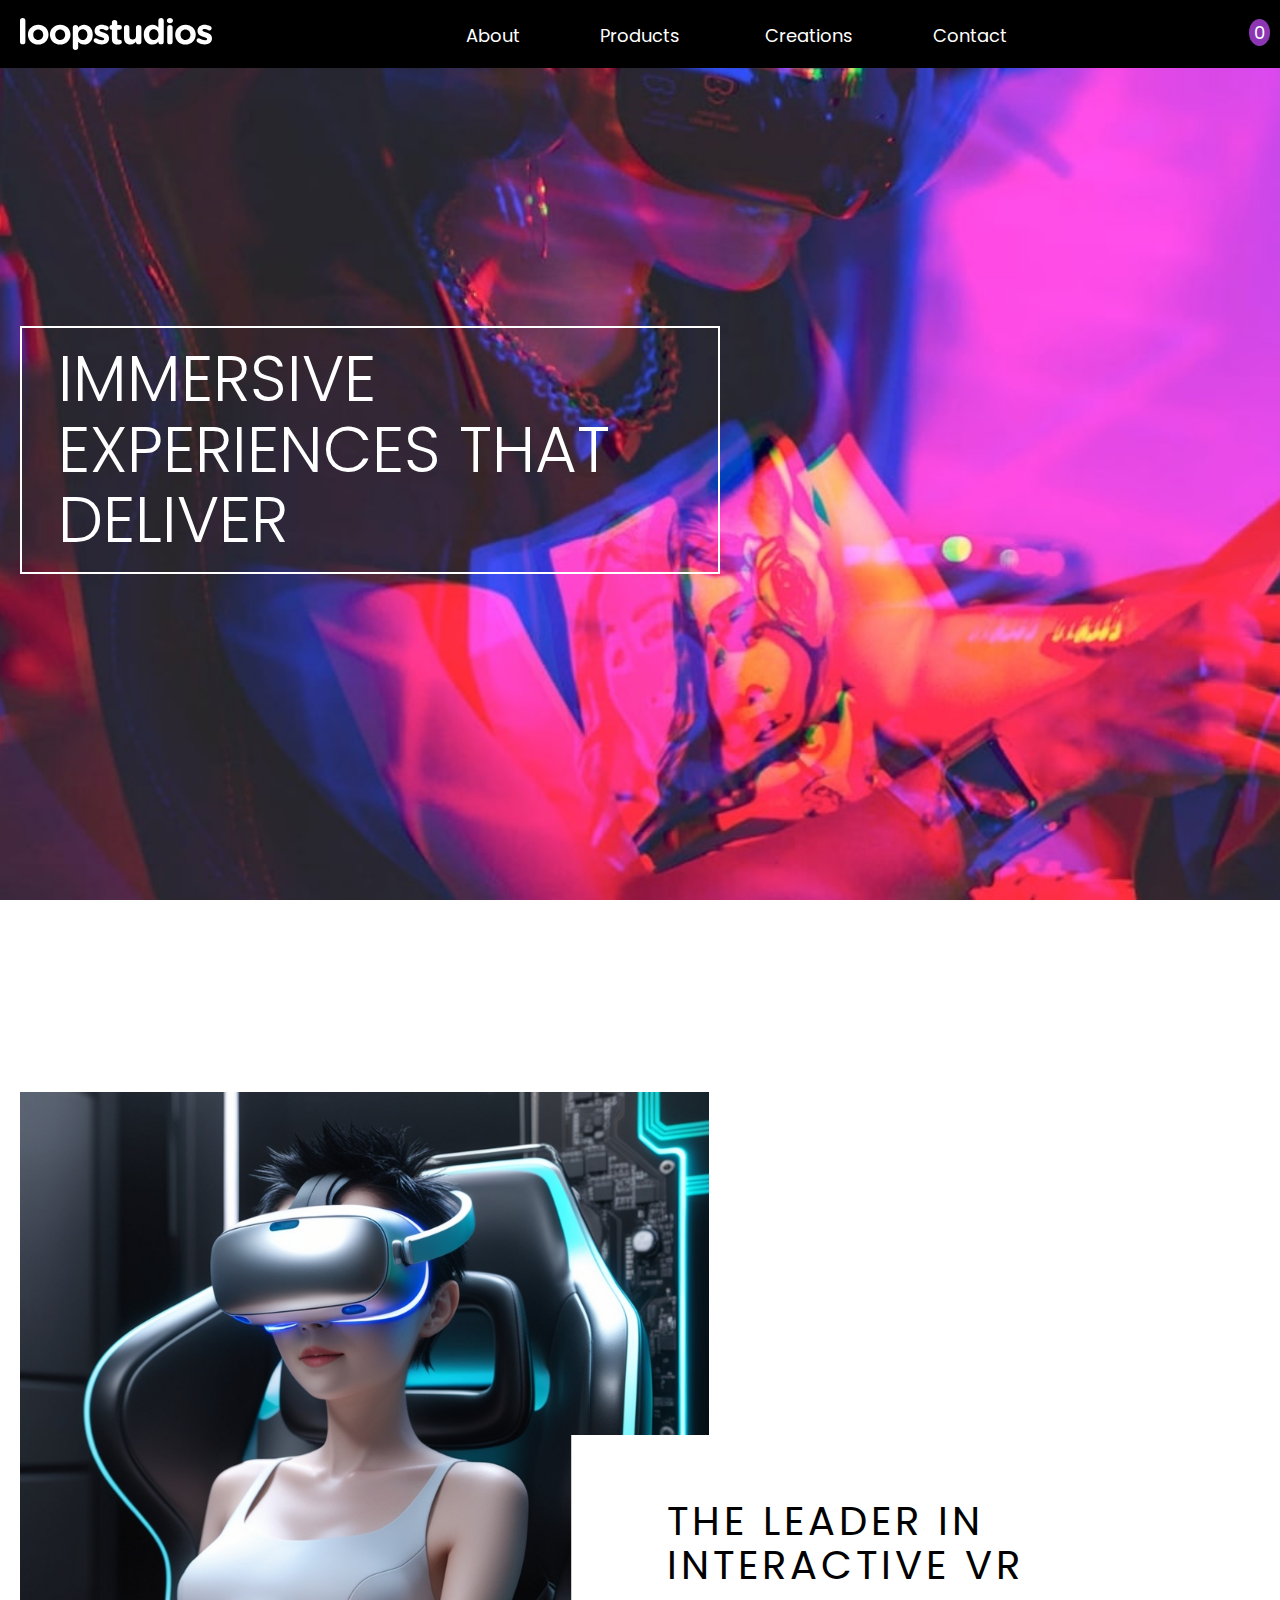
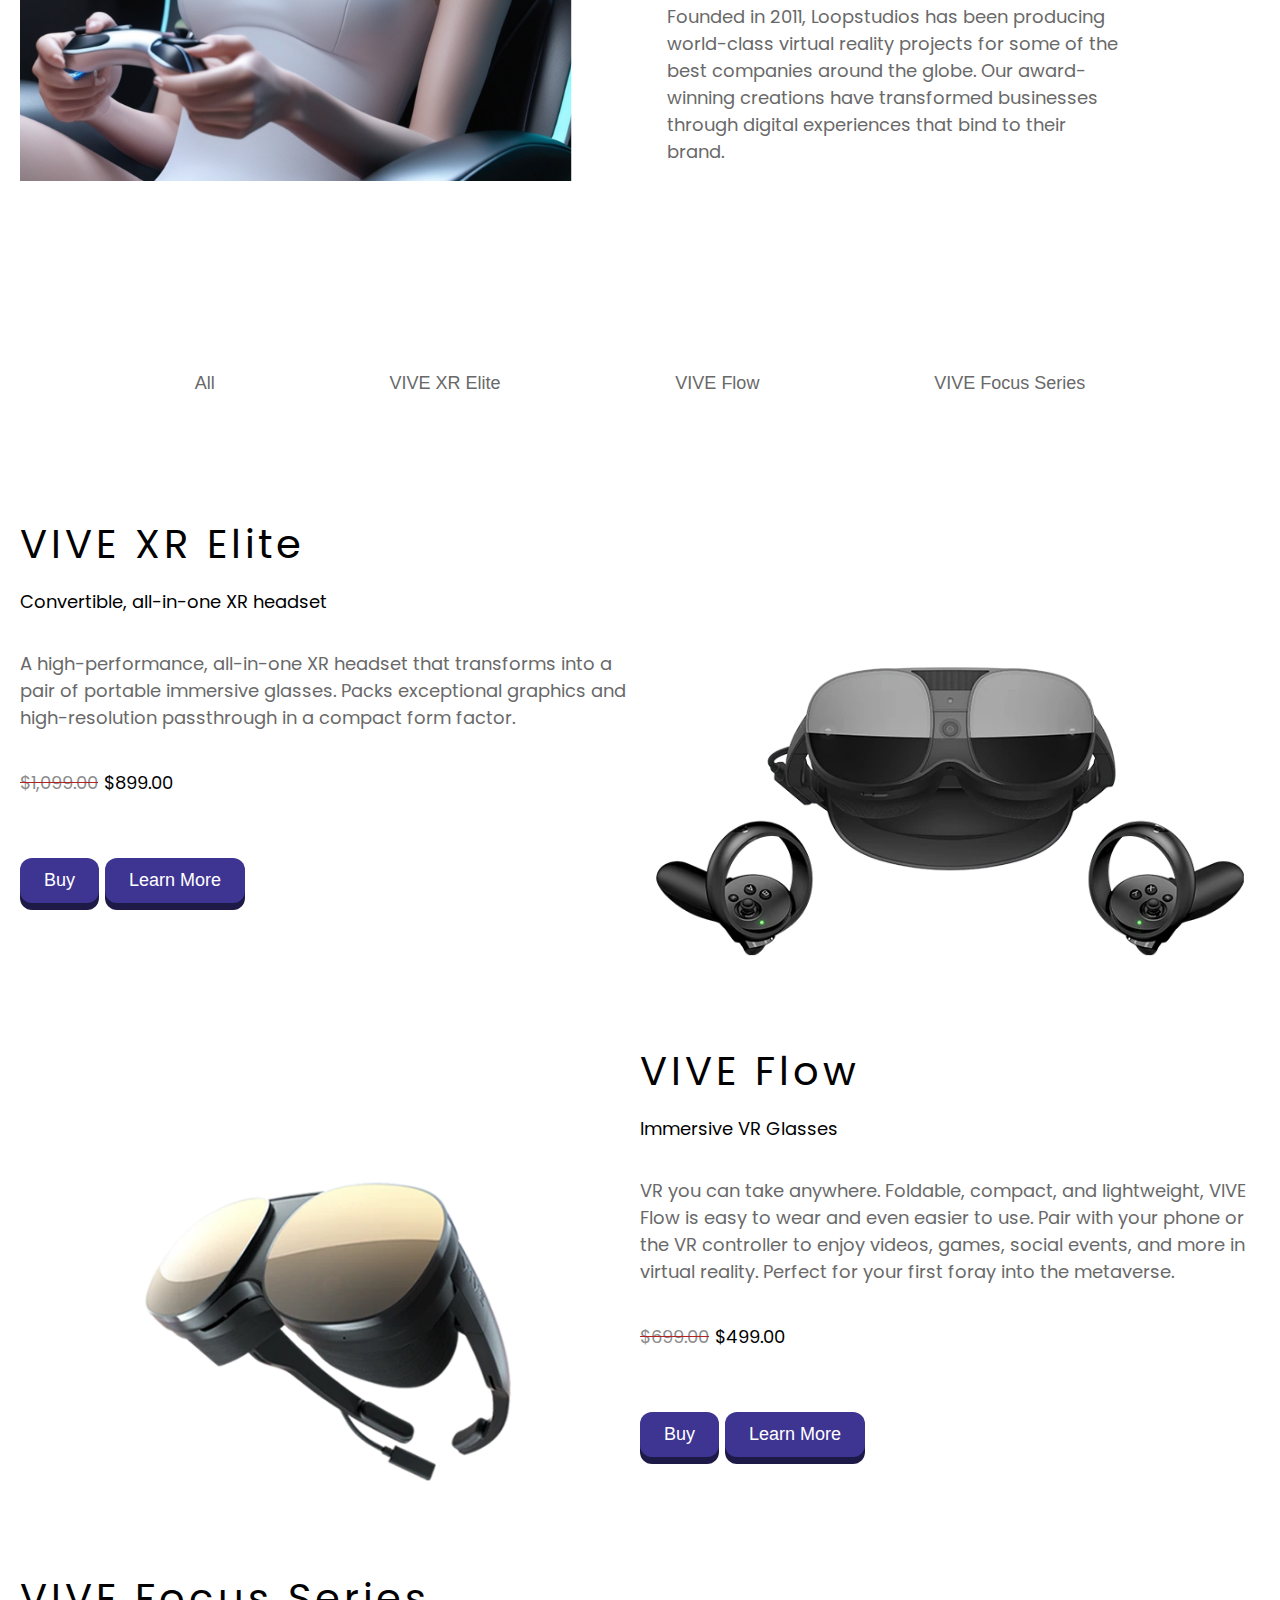
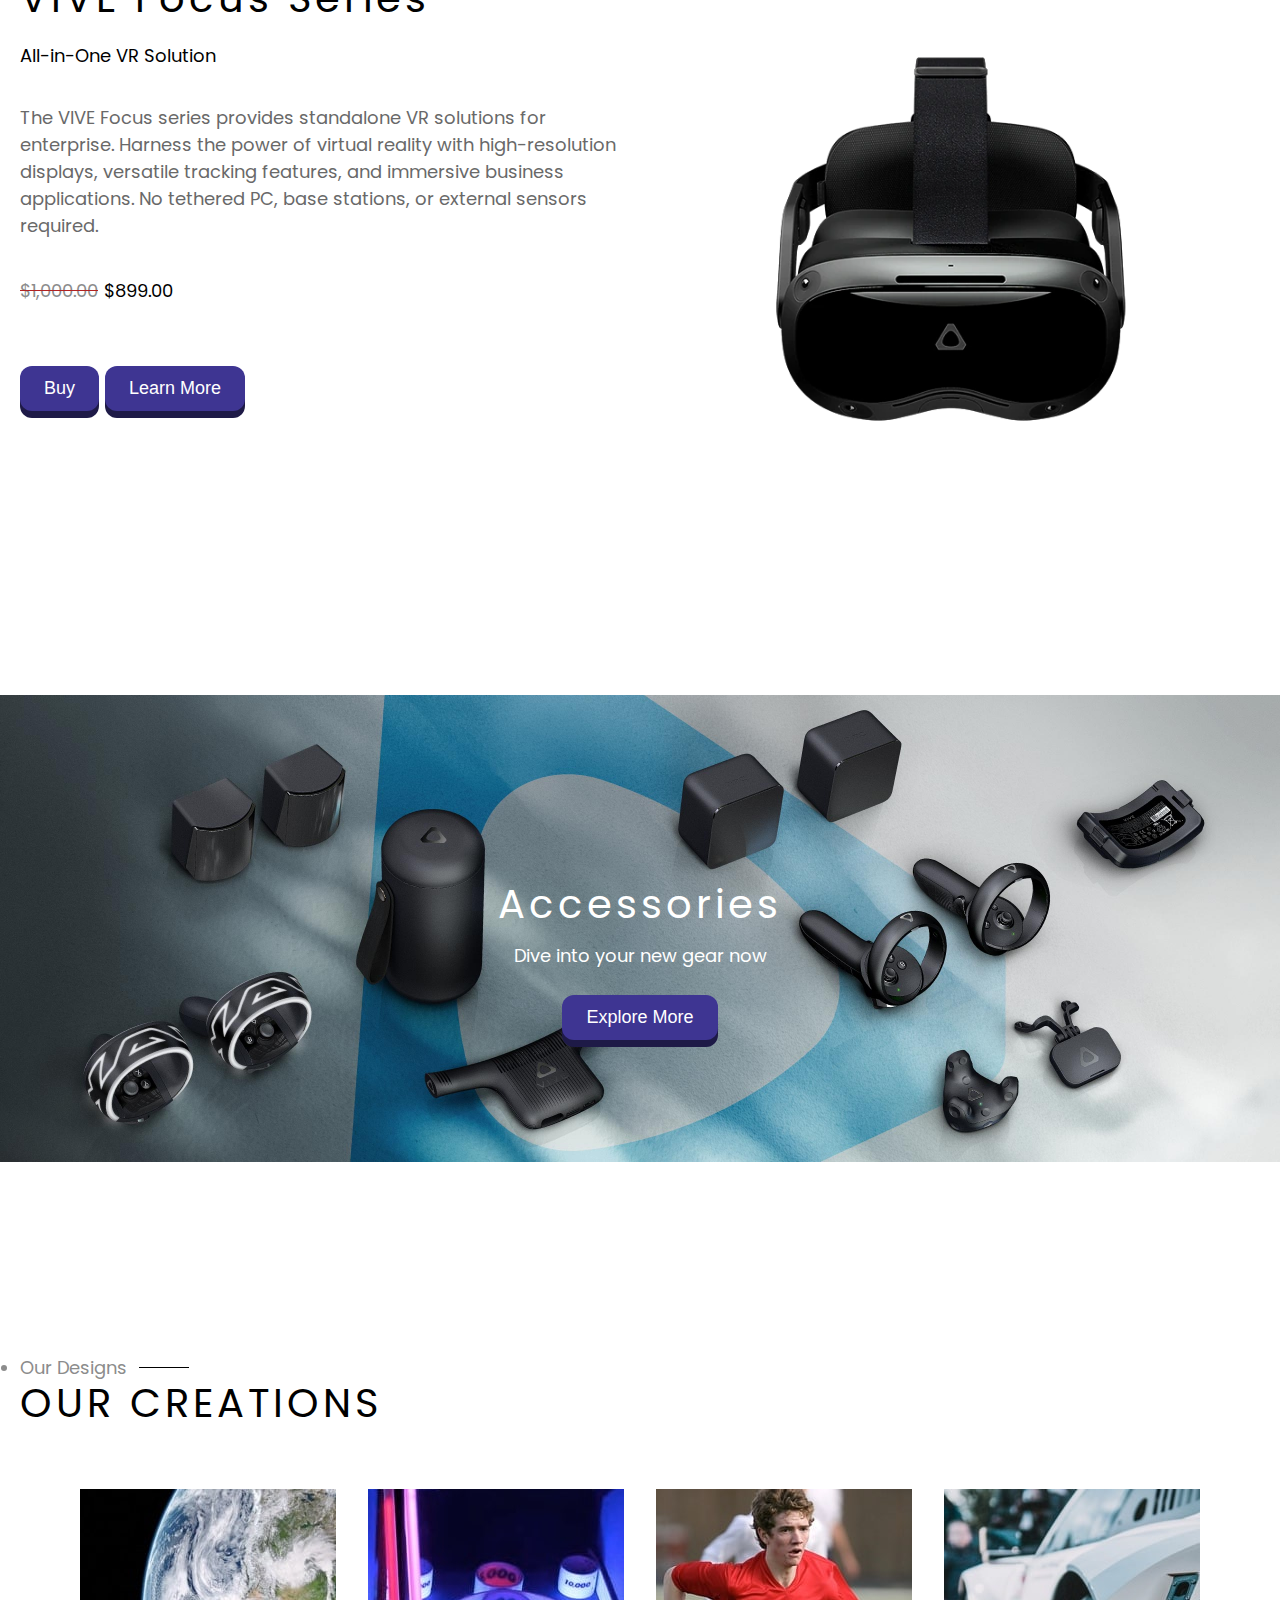
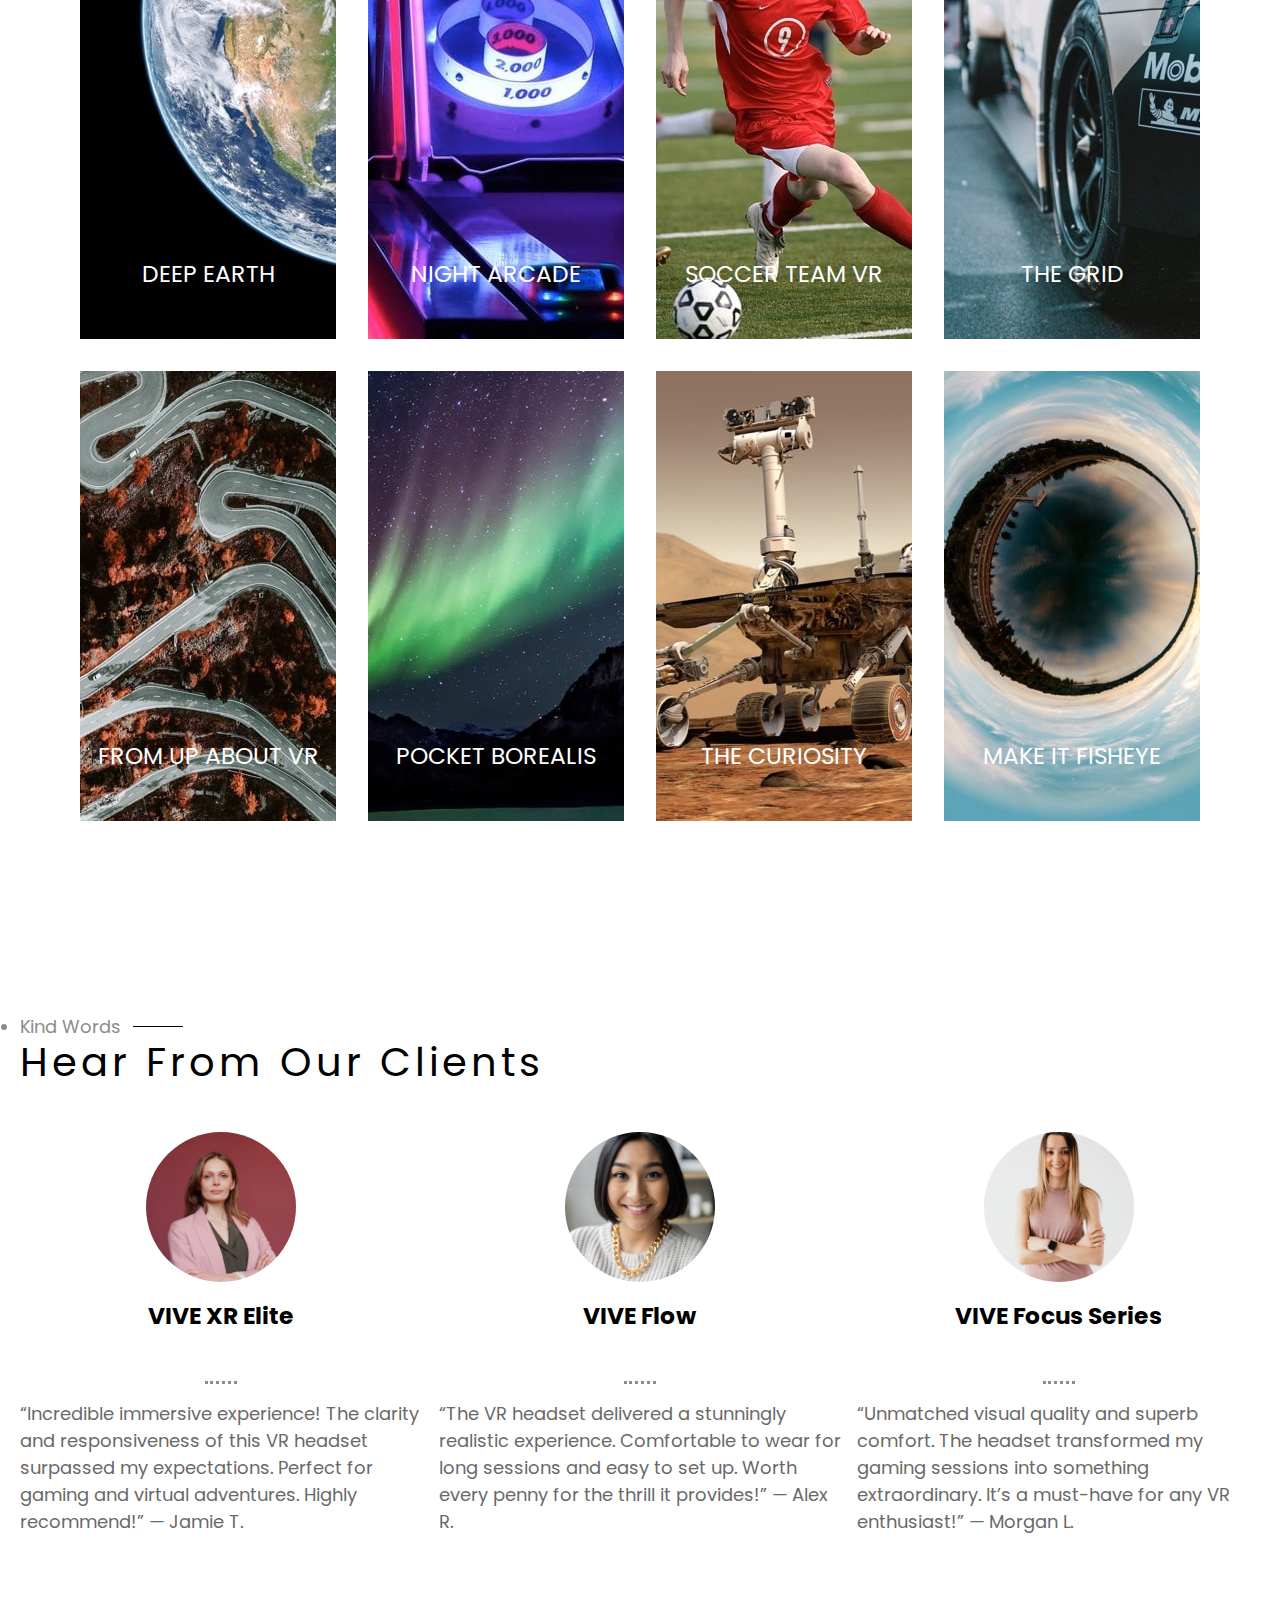
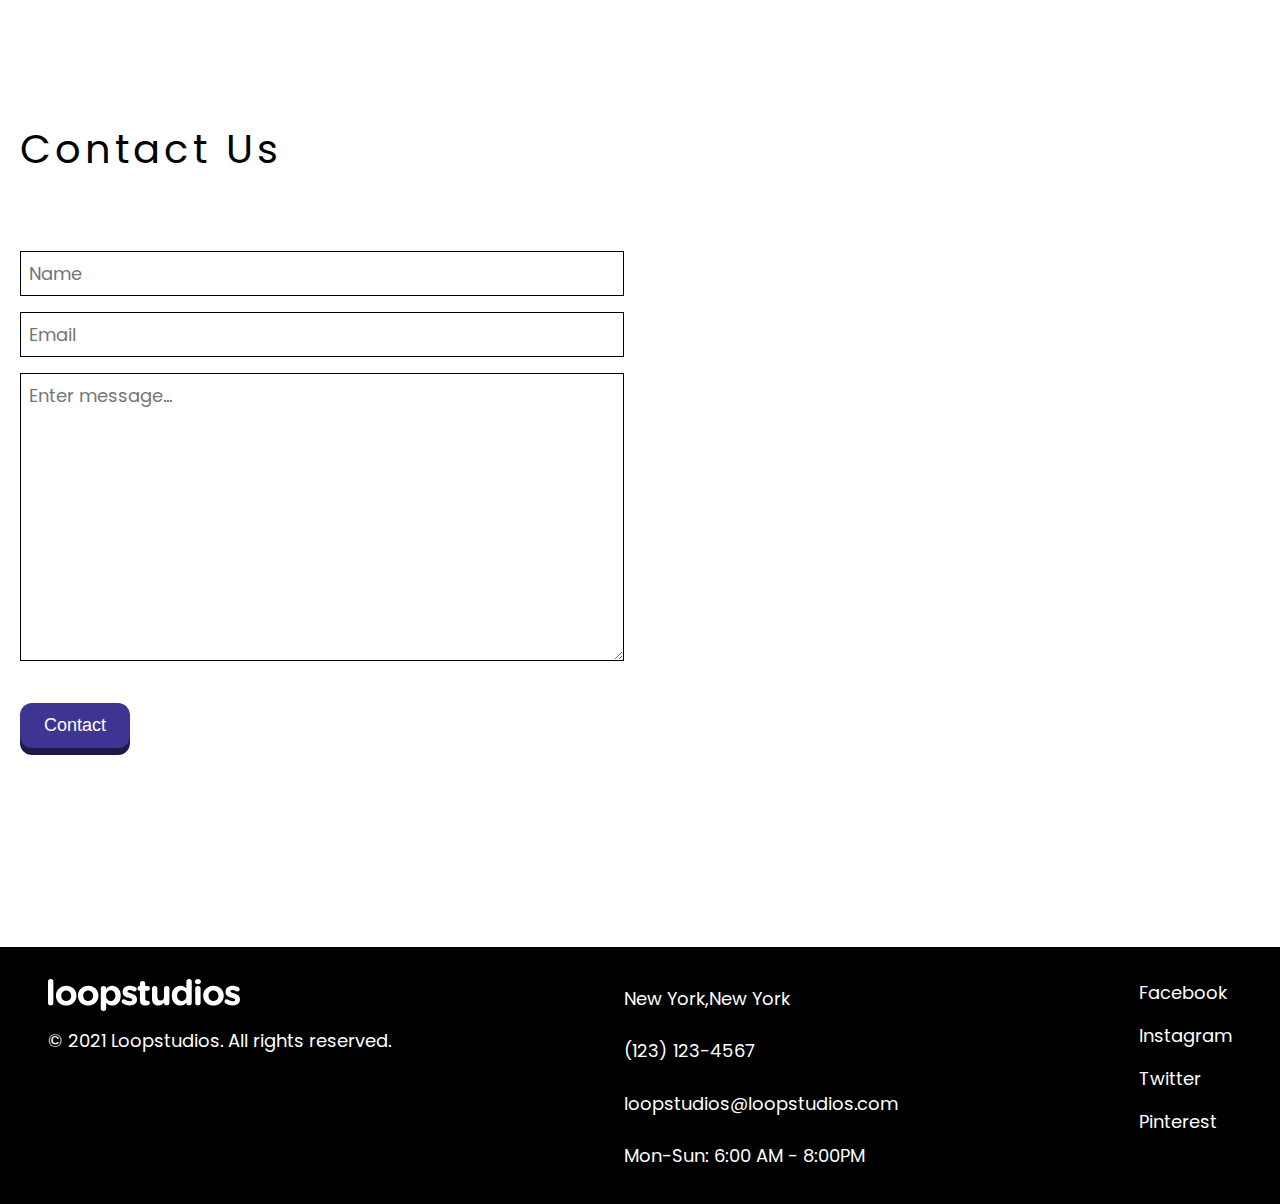
==== index.html @ d1fae559 "Add files via upload" ====
<!DOCTYPE html>
<html lang="en">
  <head>
    <meta charset="UTF-8" />
    <meta name="viewport" content="width=device-width, initial-scale=1.0" />

  
    <link rel="stylesheet" href="style.css" />
    <link rel="preconnect" href="https://fonts.googleapis.com" />
    <link rel="preconnect" href="https://fonts.gstatic.com" crossorigin />
    <link
      href="https://fonts.googleapis.com/css2?family=Poppins:ital,wght@0,100;0,200;0,300;0,400;0,500;0,600;0,700;0,800;0,900;1,100;1,200;1,300;1,400;1,500;1,600;1,700;1,800;1,900&display=swap"
      rel="stylesheet"
    />
    <link rel="preconnect" href="https://fonts.googleapis.com" />
    <link rel="preconnect" href="https://fonts.gstatic.com" crossorigin />
    <link
      href="https://fonts.googleapis.com/css2?family=Caveat:wght@400..700&display=swap"
      rel="stylesheet"
    />

    <link
      rel="stylesheet"
      href="https://cdnjs.cloudflare.com/ajax/libs/font-awesome/6.6.0/css/all.min.css"
      integrity="sha512-Kc323vGBEqzTmouAECnVceyQqyqdsSiqLQISBL29aUW4U/M7pSPA/gEUZQqv1cwx4OnYxTxve5UMg5GT6L4JJg=="
      crossorigin="anonymous"
      referrerpolicy="no-referrer"
    />
    <title>Loopstudios E-commerce </title>
  </head>
  <body>
    <!-- /*=============== NAVIGATION ===============*/ -->

    <main>
      <header>
     
        <div class="hamburger">
          <img src="./images/icon-hamburger.svg" alt="" />
        </div>
        <nav >
          <div class="nav__bar wrapper">
          <div class="logo ">
           <a href="#hero"><img src="./images/logo.svg" alt="" /></a>
          </div>
       
          <div class="mobile__close ">
            <img src="./images/icon-close.svg" alt="" />
          </div>
          <ul class="nav__links ">
            <li class="links"><a href="#about">About</a></li>
            <li class=" product__link" >Products <i id="dropdown-icon" class="fa-solid fa-angle-down"></i>
              <ul class="products__show">
                <li><a href="#products">VIVE XR Elite</a></li>
                <li><a href="#products">
                  VIVE Flow</a></li>
                <li><a href="#products">VIVE Focus Series</a></li>
              </ul>
            </li>
            <li class="links"><a href="#creations">Creations</a></li>
            <li class="links"><a href="#contact">Contact</a></li>  
          </ul>
        
        <div class="cart__container">
            <div class="cart__badge">
              0
            </div>
            <i id="cart-icon" class="fa-solid fa-cart-shopping " data-quantity="0"></i>
            <!-- Cart Dropdown -->
            <div id="cart" class="cart">

              <h2 class="cart__title">Your Cart</h2>
             
              <div class="cart__content">
             
              </div>
              
              <div class="total">
                <p class="total__title">Total: </p>
                <p class="total__price"></p>
             
              </div>

              <button id="checkoutButton" class="btn checkout-button">Checkout</button>
              <i id="close__cart" class="fa-solid fa-x cart__close"></i>

            </div>
            
         
        </div>
          
       

      
        </nav>
       
        

        <!-- 
        /*=============== HERO ===============*/ -->

        <section id="hero" class="hero wrapper">
          <div class="hero__box">
            <h1>IMMERSIVE EXPERIENCES THAT DELIVER</h1>
          </div>
        </section>
      </header>

      <!-- /*=============== ABOUT ===============*/ -->

      <section id="about" class="about wrapper">
       
        <div class="about__container">
          <div class="about__img">
            <img src="./images/Leonardo_Phoenix_A_woman_with_smooth_pale_skin_and_short_spiky_1.jpg" alt="" />
          </div>
          <div class="about__text">
            <h2>THE LEADER IN INTERACTIVE VR</h2>
            <p>
              Founded in 2011, Loopstudios has been producing world-class
              virtual reality projects for some of the best companies around the
              globe. Our award-winning creations have transformed businesses
              through digital experiences that bind to their brand.
            </p>
          </div>
        </div>
      </section>

      <!-- /*=============== PRODUCTS ===============*/ -->

      <section class="products wrapper" id="products">
       <div class="products__container">
        <div class="tab__box">
          <button class="btn__tab">All</button>
          <button class="btn__tab">VIVE XR Elite</button>
          <button class="btn__tab">VIVE Flow</button>
          <button class="btn__tab">VIVE Focus Series</button>
        </div>
        <div class="product__box" id="product__tab">
          <div class="product__text">
            <div  >
              <h2 class="product__text-title" >VIVE XR Elite</h2>
              <span>Convertible, all-in-one XR headset</span>
            </div>
              <p>A high-performance, all-in-one XR headset that transforms into a pair of portable immersive glasses. Packs exceptional graphics and high-resolution passthrough in a compact form factor.</p>
          <div class="price__card">
            <span>$1,099.00</span>
            <span class="price"  >$899.00</span>
          </div>
          <button class="btn cart__icon"><p class="button-text">Buy</p></button>
          <a href="learnMore.html"><button id="more" class="btn more"><p class="button-text">Learn More</p></button></a>
      
          </div>
          <img class="product__img"   src="./images/product1.jpg" alt="">
        </div>
        <div class="product__box" id="product__tab">
          <img class="product__img" src="./images/product2.jpg" alt="">
          <div class="product__text">
          <div>
          <h2 class="product__text-title">VIVE Flow</h2>    
          <span>Immersive VR Glasses</span>
          </div>
          <p>VR you can take anywhere. Foldable, compact, and lightweight, VIVE Flow is easy to wear and even easier to use. Pair with your phone or the VR controller to enjoy videos, games, social events, and more in virtual reality. Perfect for your first foray into the metaverse.</p>
          <div class="price__card" >
            <span>$699.00</span>
            <span class="price" >$499.00</span>
          </div>
          <button class="btn cart__icon"><p class="button-text">Buy</p></button>
          <a href="learnMore.html"><button id="more" class="btn more"><p class="button-text">Learn More</p></button></a>
         
          </div>
        </div>
        <div class="product__box" id="product__tab">
          <div class="product__text">
            <div>
          <h2 class="product__text-title" >VIVE Focus Series</h2>
          <span>All-in-One VR Solution</span>
            </div>
          <p>The VIVE Focus series provides standalone VR solutions for enterprise. Harness the power of virtual reality with high-resolution displays, versatile tracking features, and immersive business applications. No tethered PC, base stations, or external sensors required.</p>
          <div class="price__card" >
            <span>$1,000.00</span>
            <span class="price" >$899.00</span>
          </div>
          <button class="btn cart__icon"><p class="button-text">Buy</p></button>
          <a href="learnMore.html"><button id="more" class="btn more"><p class="button-text">Learn More</p></button></a>
          
          </div>
          <img class="product__img"   src="./images/product3.jpg" alt="">
        </div>
       </div>
      </section>




      <!-- /*=============== ACCESSORIES ===============*/ -->

    <section class="accessories">
      <div class="accessories__container">
        <img src="./images/accessories-main.jpg" alt="">
        <div class="accessories__text">
          <h2>Accessories</h2>
          <p>Dive into your new gear now</p>
        <button class="btn btn__accessories">
          <p class="button-text" >Explore More</p>
        </button>
        </div>
      </div>
     

    </section>



      <!-- /*=============== SERVICES ===============*/ -->

      <section id="creations" class="creations wrapper">
        <div class="header__sub">
          <ul>
            <li>Our Designs</li>
          </ul>
          <span></span>
        </div>
        <h2>OUR CREATIONS</h2>

        <div class="grid">
          <picture class="card">
            <source
              srcset="./images/mobile/image-curiosity.jpg"
              media="(max-width: 600px)"
            />
            <img src="./images/desktop/image-deep-earth.jpg" alt="" />
            <span>DEEP EARTH</span>
          </picture>

          <picture class="card">
            <source
              srcset="./images/mobile/image-night-arcade.jpg"
              media="(max-width: 600px)"
            />
            <img src="./images/desktop/image-night-arcade.jpg" alt="" />
            <span>NIGHT ARCADE</span>
          </picture>

          <picture class="card">
            <source
              srcset="./images/mobile/image-soccer-team.jpg"
              media="(max-width: 600px)"
            />
            <img src="./images/desktop/image-soccer-team.jpg" alt="" />
            <span>SOCCER TEAM VR</span>
          </picture>

          <picture class="card">
            <source
              srcset="./images/mobile/image-grid.jpg"
              media="(max-width: 600px)"
            />
            <img src="./images/desktop/image-grid.jpg" alt="" />
            <span>THE GRID</span>
          </picture>

          <picture class="card">
            <source
              srcset="./images/mobile/image-from-above.jpg"
              media="(max-width: 600px)"
            />
            <img src="./images/desktop/image-from-above.jpg" alt="" />
            <span>FROM UP ABOUT VR</span>
          </picture>

          <picture class="card">
            <source
              srcset="./images/mobile/image-pocket-borealis.jpg"
              media="(max-width: 600px)"
            />
            <img src="./images/desktop/image-pocket-borealis.jpg" alt="" />
            <span>POCKET BOREALIS</span>
          </picture>
          <picture class="card">
            <source
              srcset="./images/mobile/image-curiosity.jpg"
              media="(max-width: 600px)"
            />
            <img src="./images/desktop/image-curiosity.jpg" alt="" />
            <span>THE CURIOSITY</span>
          </picture>
          <picture class="card">
            <source
              srcset="./images/mobile/image-fisheye.jpg"
              media="(max-width: 600px)"
            />
            <img src="./images/desktop/image-fisheye.jpg" alt="" />
            <span>MAKE IT FISHEYE</span>
          </picture>
        </div>
    
      </section>

 <!-- /*=============== TESTIMONIAL ===============*/ -->
        
<section class="testimonials wrapper" id="testimonials">
  <div class="header__sub">
    <ul>
      <li>Kind Words</li>
    </ul>
    <span></span>
  </div>
  <h2>Hear From Our Clients</h2>


  <div class="testimonials-container">
    <div class="test">
      <img
        src="./images/pexels-edmond-dantes-4342352.jpg"
        alt=""
      />

      <h4>VIVE XR Elite</h4>
      <div class="review">
        <icon class="fa fa-star checked"></icon>
        <icon class="fa fa-star checked"></icon>
        <icon class="fa fa-star checked"></icon>
        <icon class="fa fa-star checked"></icon>
        <icon class="fa fa-star checked"></icon>
        </div>
      <p>
        “Incredible immersive experience! The clarity and responsiveness of this VR headset surpassed my expectations. Perfect for gaming and virtual adventures. Highly recommend!” — Jamie T.
      </p>
    </div>
    <div class="test">
      <img src="./images/pexels-gabby-k-5876695.jpg" alt="" />
      <h4>VIVE Flow</h4>
      <div class="review">
        <icon class="fa fa-star checked"></icon>
        <icon class="fa fa-star checked"></icon>
        <icon class="fa fa-star checked"></icon>
        <icon class="fa fa-star checked"></icon>
        <icon class="fa fa-star checked"></icon>
        </div>
      <p>
        “The VR headset delivered a stunningly realistic experience. Comfortable to wear for long sessions and easy to set up. Worth every penny for the thrill it provides!” — Alex R.
      </p>
    </div>
    <div class="test">
      <img
        src="./images/pexels-karolina-grabowska-4498509.jpg"
        alt=""
      />
      <h4>VIVE Focus Series</h4>
      <div class="review">
      <icon class="fa fa-star checked"></icon>
      <icon class="fa fa-star checked"></icon>
      <icon class="fa fa-star checked"></icon>
      <icon class="fa fa-star checked"></icon>
      <icon class="fa fa-star"></icon>
      </div>
      <p>
        “Unmatched visual quality and superb comfort. The headset transformed my gaming sessions into something extraordinary. It’s a must-have for any VR enthusiast!” — Morgan L.
      </p>
    </div>
  </div>
</section>


      <!-- /*=============== CONTACT ===============*/ -->

      <section  class="contact wrapper " id="contact">
        <h2>Contact Us</h2>

        <div class="contact__container">
          <div class="container__left">
            <div class="form__text">
              <input type="text" id="name" placeholder="Name"  />
              <input type="email" id="email" placeholder="Email"  />
              <textarea
                name="message"
                id="message"
                rows="10"
                placeholder="Enter message..."
              ></textarea>
              <button class="btn">
                <p class="button-text" >Contact</p>
              </button>
            </div>
          </div>

          <div class="map">
            <iframe class="map__pic" src="https://www.google.com/maps/embed?pb=!1m18!1m12!1m3!1d19105.80375214163!2d-73.95190987496736!3d40.7955518496404!2m3!1f0!2f0!3f0!3m2!1i1024!2i768!4f13.1!3m3!1m2!1s0x89c2588f046ee661%3A0xa0b3281fcecc08c!2sManhattan%2C%20New%20York%2C%20NY!5e0!3m2!1sen!2sus!4v1720046807867!5m2!1sen!2sus" style="border:0;" allowfullscreen="" loading="lazy" referrerpolicy="no-referrer-when-downgrade"></iframe>
            </div>
        </div>
      </section>


      <!-- /*=============== FOOTER ===============*/ -->

      <footer>
        <div class="footer__container wrapper">
      
            <div class="logo">
              <img src="./images/logo.svg" alt="" />
              <p>© 2021 Loopstudios. All rights reserved.</p>
            </div>
     
            <div class="footer__box">
                      <div class="row-right">
                        <span> <i class="fa-solid fa-location-crosshairs"></i>
                        New York,New York</span>
                      </div>
          
                      <div class="row-right">
                  <span><i class="fa-solid fa-phone"></i>
                        (123) 123-4567 </span>
                
                      </div>
                      <div class="row-right">
                        <span> <i class="fa-solid fa-envelope"></i>
                      
                       loopstudios@loopstudios.com</span>
                      </div>
          
                      <div class="row-right">
                        <span> <i class="fa-regular fa-clock"></i>
                      Mon-Sun: 6:00 AM - 8:00PM</span>
                      </div>
            </div>

            <div class="socials">
              <span><i class="fa-brands fa-facebook"></i>Facebook</span>
              <span><i class="fa-brands fa-instagram"></i>Instagram</span>
              <span><i class="fa-brands fa-twitter"></i>Twitter</span>
              <span><i class="fa-brands fa-pinterest"></i>Pinterest</span>
              </div>

          </div>
        </div>
      </footer>
    </main>

    <script src="script.js"></script>
  </body>
</html>
---- style.css ----
:root {
  --DarkGray: hsl(0, 0%, 55%);
  --VeryDarkGray: hsl(0, 0%, 41%);
  --accentColor: #8c36b4;
  --button: #3d3491;
  --buttonCheckOut: #02ac70;
  --fw-sm: 300;
  --fw-med: 400;
  --fw-lrg: 600;

  --padding-400: 12px;
  --padding-600: 32px;
  --padding-700: 48px;
  --margin-400: 16px;
  --margin-600: 32px;
  --margin-700: 48px;
  --margin-800: 80px;
  --margin-xl: clamp(6rem, 1rem + 25vw, 12rem);
  --gap-400: 16px;
  --gap-600: 32px;
  --gap-700: 48px;
  --gap-800: 64px;
  --font-200: clamp(0.75rem, 0.5rem + 0.45vw, 0.75rem);
  --font-300: clamp(1rem, 0.5rem + 0.875vw, 1.125rem);
  --font-350: clamp(1.125rem, 0.5rem + 1.2vw, 1.5rem);
  --font-400: clamp(1.25rem, 0.5548rem + 1.2vw, 1.75rem);
  --font-500: clamp(1.25rem, 0.75rem + 2.75vw, 2.5rem);
  --font-600: clamp(1.75rem, 1rem + 5.5vw, 4rem);
}

*,
*::before,
*::after {
  box-sizing: border-box;
  padding: 0;
  margin: 0;
}

html {
  scroll-behavior: smooth;

  font-family: "Poppins", sans-serif;
}
body {
  line-height: 1.5;
  max-width: 1700px;
  margin-inline: auto;
  font-size: var(--font-400);
}
h1,
h2,
h3 {
  line-height: 1.1;
  color: white;
}
h2 {
  font-weight: var(--fw-med);
  font-size: var(--font-500);
  margin-bottom: 1rem;
  color: black;
  letter-spacing: 0.25rem;
}
p {
  font-size: var(--font-300);
  color: var(--VeryDarkGray);
}
span {
  font-size: var(--font-300);
}
img,
picture,
video,
canvas,
svg {
  display: block;
  max-width: 100%;
  object-fit: cover;
}

input,
textarea,
select {
  font: inherit;
}
.wrapper {
  width: min(100% - 32px, 1240px);
  margin-inline: auto;
}
section,
header {
  margin-bottom: var(--margin-xl);
  scroll-margin-top: 6rem;
}

span {
  text-decoration: none;
  list-style: none;
  color: black;
  font-size: var(--font-300);
  font-weight: var(--fw-light);
}

.title__header {
  padding-bottom: var(--margin-400);
}

.header__sub {
  display: flex;
  align-items: center;
}
.header__sub ul li {
  color: var(--DarkGray);
  font-size: var(--font-300);
}
.header__sub span {
  border-bottom: 1px solid black;
  width: 50px;
  margin-left: var(--padding-400);
}

/*=============== BUTTON ===============*/
button {
  cursor: pointer;
}
button i {
  margin-right: 0.5rem;
}
.btn {
  background: hsl(246, 47%, 19%);
  border-radius: 12px;
  border: none;
  padding: 0 0 1px;
  cursor: pointer;
  outline-offset: 4px;
  margin-top: var(--margin-600);
}
.button-text {
  display: block;
  padding: 12px 24px;
  border-radius: 12px;
  background: hsl(246, 47%, 39%);
  color: white;
  transform: translateY(-6px);
}
.btn:active .button-text {
  transform: translateY(-2px);
}

.btn.add-to-cart {
  background-color: hsl(246, 9%, 70%);
}
.btn.add-to-cart .button-text {
  display: block;
  padding: 12px 24px;
  border-radius: 12px;
  background: hsl(240, 26%, 95%);
  color: var(--button);
  transform: translateY(-6px);
}
.btn.btn.add-to-cart:active .button-text {
  transform: translateY(-2px);
}
.checkout-button {
  background-color: #02ac70;
  border-radius: 20px;
  padding: var(--padding-400) var(--padding-700);
  color: white;
  font-weight: var(--fw-med);
}
.btn__tab {
  background-color: transparent;
  border: none;
  font-size: var(--font-300);
  color: var(--VeryDarkGray);
  transition: 500ms ease;
}

.btn__tab.active {
  color: #3d3491;
  text-decoration: underline;
  text-decoration-thickness: 0.125rem;
  text-underline-offset: 0.5rem;
}
/*=============== NAVIGATION ===============*/

header {
  position: relative;
  min-height: 90vh;
  background-image: url(./images/desktop/image-hero.jpg);
  background-position: center;
  background-size: cover;
}
.hamburger {
  display: none;
  cursor: pointer;
}
nav {
  background-color: black;
  z-index: 1;
  position: fixed;
  top: 0;
  left: 0;
  right: 0;
}
.nav__bar {
  display: flex;
  justify-content: space-between;
  align-items: center;
  padding-block: 1rem;
}
.nav__links {
  display: flex;
  gap: 5rem;
  cursor: pointer;
  list-style: none;
  align-items: baseline;
}

.nav__links a {
  position: relative;
  color: white;
  text-decoration: none;
  font-size: var(--font-300);
  font-weight: var(--fw-med);
  transition: 0.3s ease;
}
.nav__links a:not(.product__link)::before {
  position: absolute;
  content: "";
  top: 25px;
  left: 0;
  right: 0;
  bottom: 0;
  width: 0;
  height: 2px;
  transition: 500ms ease;
}
.nav__links a:not(.product__link):hover::before {
  width: 100%;
  background: var(--accentColor);
}
.mobile__close {
  display: none;
}
.btn-mobile {
  display: none;
}
.product__link {
  position: relative;
  color: white;
  font-size: var(--font-300);
  font-weight: var(--fw-med);
}
.product__link ul {
  position: absolute;
  display: none;
  left: -10px;
  padding-block: var(--padding-400);
  padding-left: var(--padding-400);
  list-style: none;
  background-color: black;
  width: 200px;
  transition: 300ms ease;
}
.product__link i {
  margin-left: 5px;
}

.products__show.show {
  display: grid;
  padding-block: var(--padding-600);

  gap: var(--gap-400);
}
.products__show a {
  font-size: var(--font-200);
}
/*=============== CART ===============*/
.cart {
  position: fixed;
  top: 2px;
  right: -100%;
  display: grid;
  background-color: white;
  box-shadow: 2px 2px 8px rgba(0, 0, 0, 0.534);

  padding: 1rem;
}
.cart.active {
  right: 5px;
  transition: 300ms ease;
}
.cart__container {
  position: relative;
  display: grid;

  align-items: center;
}
.cart__container .fa-cart-shopping {
  color: white;
  cursor: pointer;
}
.cart__container .cart__badge {
  position: absolute;
  top: -15px;
  right: -10px;
  color: white;
  background-color: var(--accentColor);
  border-radius: 50%;
  font-size: var(--font-300);
  padding-inline: 0.325rem;
}

.cart h2 {
  color: black;
  font-size: var(--font-350);
  text-align: center;
}
.cart__content {
  border-bottom: 1px dotted black;
}
.total {
  display: flex;
  justify-content: end;
  margin: 1rem 2rem 0.5rem;
  gap: 0.25rem;
}
.total p {
  color: black;
  font-weight: var(--fw-med);
  font-size: 1rem;
}
button {
  justify-self: center;
}
#close__cart {
  position: absolute;
  top: 10px;
  right: 10px;
  cursor: pointer;
  font-size: 0.75rem;
}
.cart__box {
  display: grid;
  grid-template-columns: 120px 150px 20px;
  align-items: center;

  gap: 0.5rem;
}
.detail__box {
  display: grid;
  gap: 0.25rem;
  margin-bottom: 0.75rem;
}
.cart__product-title,
.cart__price {
  font-size: 1rem;
}
.cart__quantity {
  width: 50px;
  height: 20px;
  font-size: 0.75rem;
}
.cart__remove {
  cursor: pointer;
  font-size: 1.25rem;
}

/*=============== HOME ===============*/

.hero {
  display: grid;
  align-items: center;
  min-height: 100vh;
}
.hero__box {
  display: grid;
  border: 2px solid white;
  max-width: 700px;

  padding: 1rem 2.25rem;
}

.hero__box h1 {
  font-size: var(--font-600);
  font-weight: var(--fw-sm);
}

/*=============== ABOUT ===============*/

.about__container {
  display: grid;
  grid-template-columns: 1.25fr 1fr;
  align-items: end;
}

.about__text {
  padding: 4rem 0 1rem 6rem;

  background-color: white;
  transform: translateX(-25%);
}

/*=============== PRODUCTS ===============*/

.tab__box {
  display: flex;
  justify-content: space-evenly;
  margin-bottom: 8rem;
}

.product__box {
  display: none;
  animation: moving 700ms ease;
}
@keyframes moving {
  from {
    transform: translateX(-50px);
    opacity: 0;
  }
  to {
    transform: translateX(0);
    opacity: 1;
  }
}
.product .product__box:not(:nth-of-type(1)) {
  margin-top: var(--margin-800);
}
.products .product__box.active {
  display: grid;
  grid-template-columns: repeat(auto-fit, minmax(350px, 1fr));
}

.product__text > * {
  margin-bottom: var(--margin-600);
}

.products .price__card > :nth-child(1) {
  text-decoration: line-through;
  text-decoration-color: firebrick;

  color: var(--DarkGray);
}
.products .price > :nth-child(2) {
  font-size: var(--font-400);
}

/*=============== ACCESSORIES ===============*/
.accessories__container {
  position: relative;
}
.accessories__container img {
  width: 100%;
  max-height: 600px;
}
.accessories__text {
  position: absolute;
  content: "";
  top: 40%;
  left: 50%;
  transform: translateX(-50%);
  text-align: center;
}
.accessories__text h2,
.accessories__text p {
  color: white;
}

/*=============== SERVICES ===============*/

.creations__header {
  display: flex;
  justify-content: space-between;
  align-items: center;
}

.grid {
  margin-top: 4rem;
  display: flex;
  gap: 2rem;
  flex-wrap: wrap;
  justify-content: center;
}
.card {
  display: grid;
}

.card > * {
  grid-column: 1 / 2;
  grid-row: 1 / 2;
}
.card span {
  color: white;
  align-self: end;
  text-align: center;
  padding-bottom: 3rem;
  padding-inline: 0.5rem;
  font-size: var(--font-350);
}

/*=============== TESTIMONIALS ===============*/

.testimonials-container {
  display: grid;
  grid-template-columns: repeat(auto-fit, minmax(350px, 1fr));
  gap: 1rem;
  justify-content: center;
  margin-top: var(--margin-700);
}
.test {
  display: flex;
  flex-direction: column;
  align-items: center;
  gap: 1rem;
}

.test img {
  width: 150px;
  aspect-ratio: 1;
  border-radius: 50%;
}
.test h4 {
  font-size: var(--font-350);
}
.review {
  display: flex;
}
.fa-star {
  display: inline-block;
}
.testimonials .fa-star.checked {
  color: gold;
}

/*=============== CONTACT ===============*/

.contact h2 {
  color: black;
}

.contact__container {
  display: grid;
  grid-template-columns: repeat(auto-fit, minmax(350px, 1fr));
  gap: 2rem;
  margin-top: var(--margin-800);
}
.container__right {
  display: grid;
  margin-inline: auto;
}

.contact span {
  margin-left: 0.5rem;
  font-size: var(--font-300);
}
.form__text {
  display: grid;
  gap: 1rem;
}
.contact input,
textarea {
  border: 1px solid black;
  padding: 0.5rem;
  font-family: inherit;
  font-size: var(--font-300);
}

.contact .btn {
  justify-self: start;
}

.map__pic {
  width: 100%;
  height: 100%;
  object-fit: cover;
}
/*=============== FOOTER ===============*/

footer {
  background-color: black;
  padding: 2rem;
}
.footer__container {
  display: flex;
  justify-content: space-between;
  align-items: start;
  flex-wrap: wrap;
}
.footer__container > * {
  display: grid;
  gap: 1rem;
}
.socials > * {
  color: white;
  display: flex;
  align-items: center;
  gap: 0.5rem;
}

footer span,
footer i,
footer p {
  color: white;
  font-size: var(--font-300);
}

/*=============== ACCESSORIES ===============*/

.accessories__container-page {
  display: grid;
  grid-template-columns: repeat(auto-fit, minmax(350px, 1fr));
  gap: var(--gap-400);
  margin-top: var(--margin-800);
}
.accessories__box {
  border: 1px dotted rgba(0, 0, 0, 0.527);
  display: grid;
  gap: var(--gap-600);
  justify-items: center;
  align-items: center;
  padding-block: var(--padding-600);
  text-align: center;
}
.accessories__head {
  justify-self: start;
  color: var(--accentColor);
  padding-left: var(--padding-600);
  font-weight: var(--fw-lrg);
}
.accessories__container-page img {
  width: 175px;
  height: 175px;
}

.accessories__box h3 {
  color: rgba(0, 0, 0, 0.76);
  font-size: var(--font-300);
  max-width: 20ch;
}
.accessories__container-page p:not(.button-text) {
  font-size: var(--font-350);
  font-weight: var(--fw-med);
  color: black;
}
.accessories__page .button-text {
  padding: 12px 44px;
}
/*=============== LEARN MORE HTML ===============*/
.review {
  border-bottom: 3px dotted var(--DarkGray);
  padding: 1rem;
}

.review .box {
  display: grid;
  align-items: center;
  justify-items: center;
}
.details h3 {
  color: black;
  margin-block: var(--margin-700);
}
.container {
  display: grid;
  grid-template-columns: repeat(3, 1fr);

  gap: 4rem;
}
.details .box {
  border-right: 1px solid black;
}

.details .box:last-child {
  border-right: none;
}
.details .box {
  margin-bottom: var(--marginBottom);
}
.details span {
  color: var(--VeryDarkGray);
}

/*=============== CHECKOUT.HTML ===============*/

.checkout__container {
  display: grid;
}
.input__box img {
  display: inline;
}

.checkout__container form {
  display: flex;
  justify-content: center;
  align-items: center;
  gap: var(--gap-400);
  align-items: center;
  padding-block: var(--padding-600);
}
.input__box .span {
  display: block;
  margin: 8px 0;
}

.checkout__box h3 {
  color: black;
  margin-bottom: 1rem;
}
.checkout__box input {
  font-size: var(--font-300);
  padding: 8px;
  width: 100%;
}

.flex {
  display: flex;
  align-items: center;

  gap: 8px;
}

.checkout-item {
  display: flex;
  gap: var(--gap-400);
  align-items: center;
  margin: 0;
}
#checkoutTotal {
  color: black;
}

.checkout__container button {
  justify-self: end;
  width: 250px;
}
.checkout__final .cart__box {
  display: flex;
  justify-content: space-between;
  gap: 2rem;
}
.checkout__final .detail__box {
  display: flex;
  justify-content: space-between;
  width: 100%;
}
.checkout__final .detail__box .cart__product-title {
  margin-inline: auto;
}
.checkout__final .total__price {
  display: flex;
  justify-content: end;
}

@media (max-width: 800px) {
  section,
  header {
    margin-bottom: 7rem;
  }
  .hamburger {
    display: block;
    position: fixed;
    top: 25px;
    right: 20px;
  }

  .hamburger.active {
    display: none;
  }
  .mobile__close {
    cursor: pointer;
    display: none;
  }
  .mobile__close.active {
    display: block;
    position: absolute;
    top: 25px;
    right: 20px;
  }
  .footer__container {
    text-align: center;
    justify-content: center;
  }
  .nav__bar {
    position: absolute;
    top: 0;
    right: 0;
    left: -100%;

    flex-direction: column;
    justify-content: center;

    gap: 3rem;
    margin: 0;
    padding: 5rem;
    width: 100%;
    background-color: black;
    transition: 0.3s ease;
  }

  .nav__bar.active {
    left: 0;
  }
  .nav__links {
    flex-direction: column;
    gap: 2rem;
  }

  .product__text {
    order: 1;
  }

  .about__container {
    grid-template-columns: 1fr;
    align-items: center;
    justify-content: center;
    gap: 2rem;
  }
  .about__text {
    text-align: center;
    padding: 1rem 2rem;
    transform: translate(0);
  }

  .btn-desktop {
    display: none;
  }
  .btn-mobile {
    display: block;
    margin-inline: auto;
    margin-top: 2rem;
  }
  .card span {
    text-align: left;
  }
  .footer__container {
    flex-direction: column;
    align-items: center;
    justify-content: center;

    gap: 2rem;
  }
  .socials {
    display: flex;
    justify-content: center;
    flex-wrap: wrap;
  }
  .product__link ul {
    position: relative;
    width: 100%;
    left: 5px;
  }
}
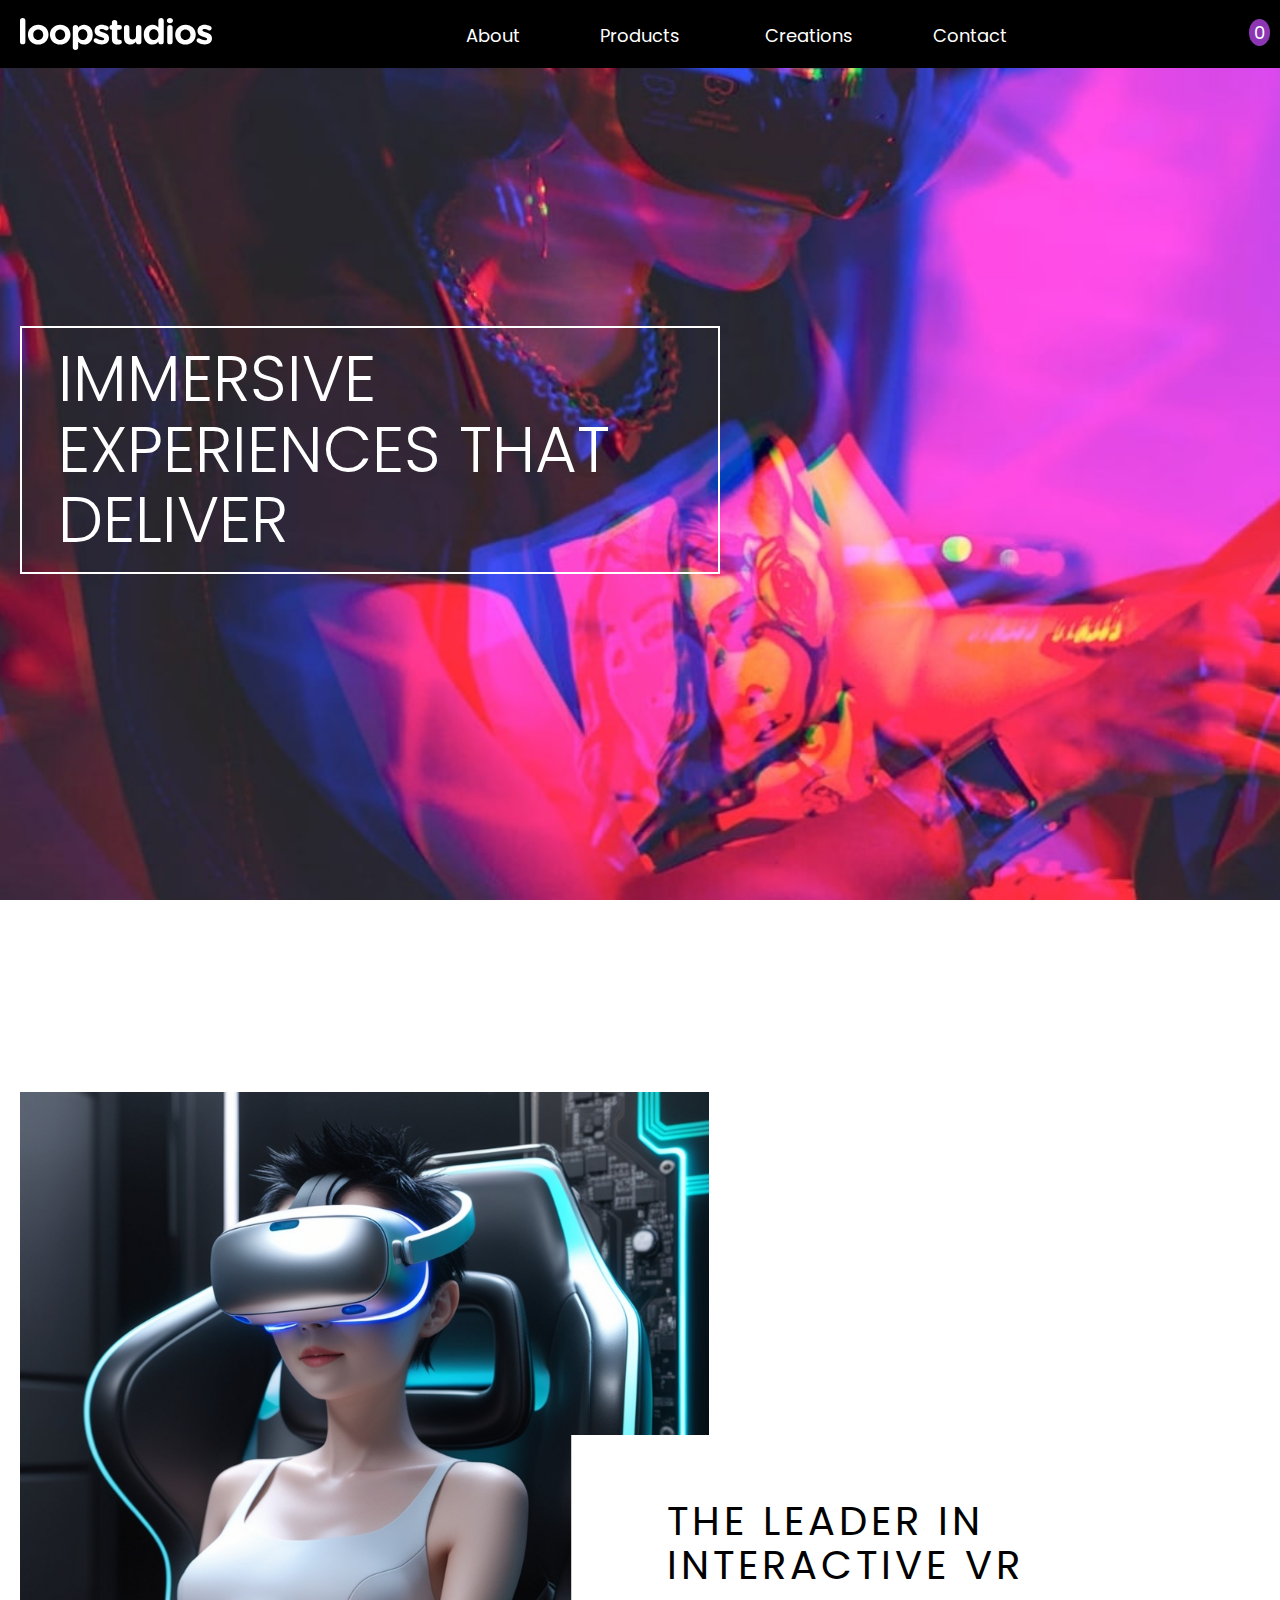
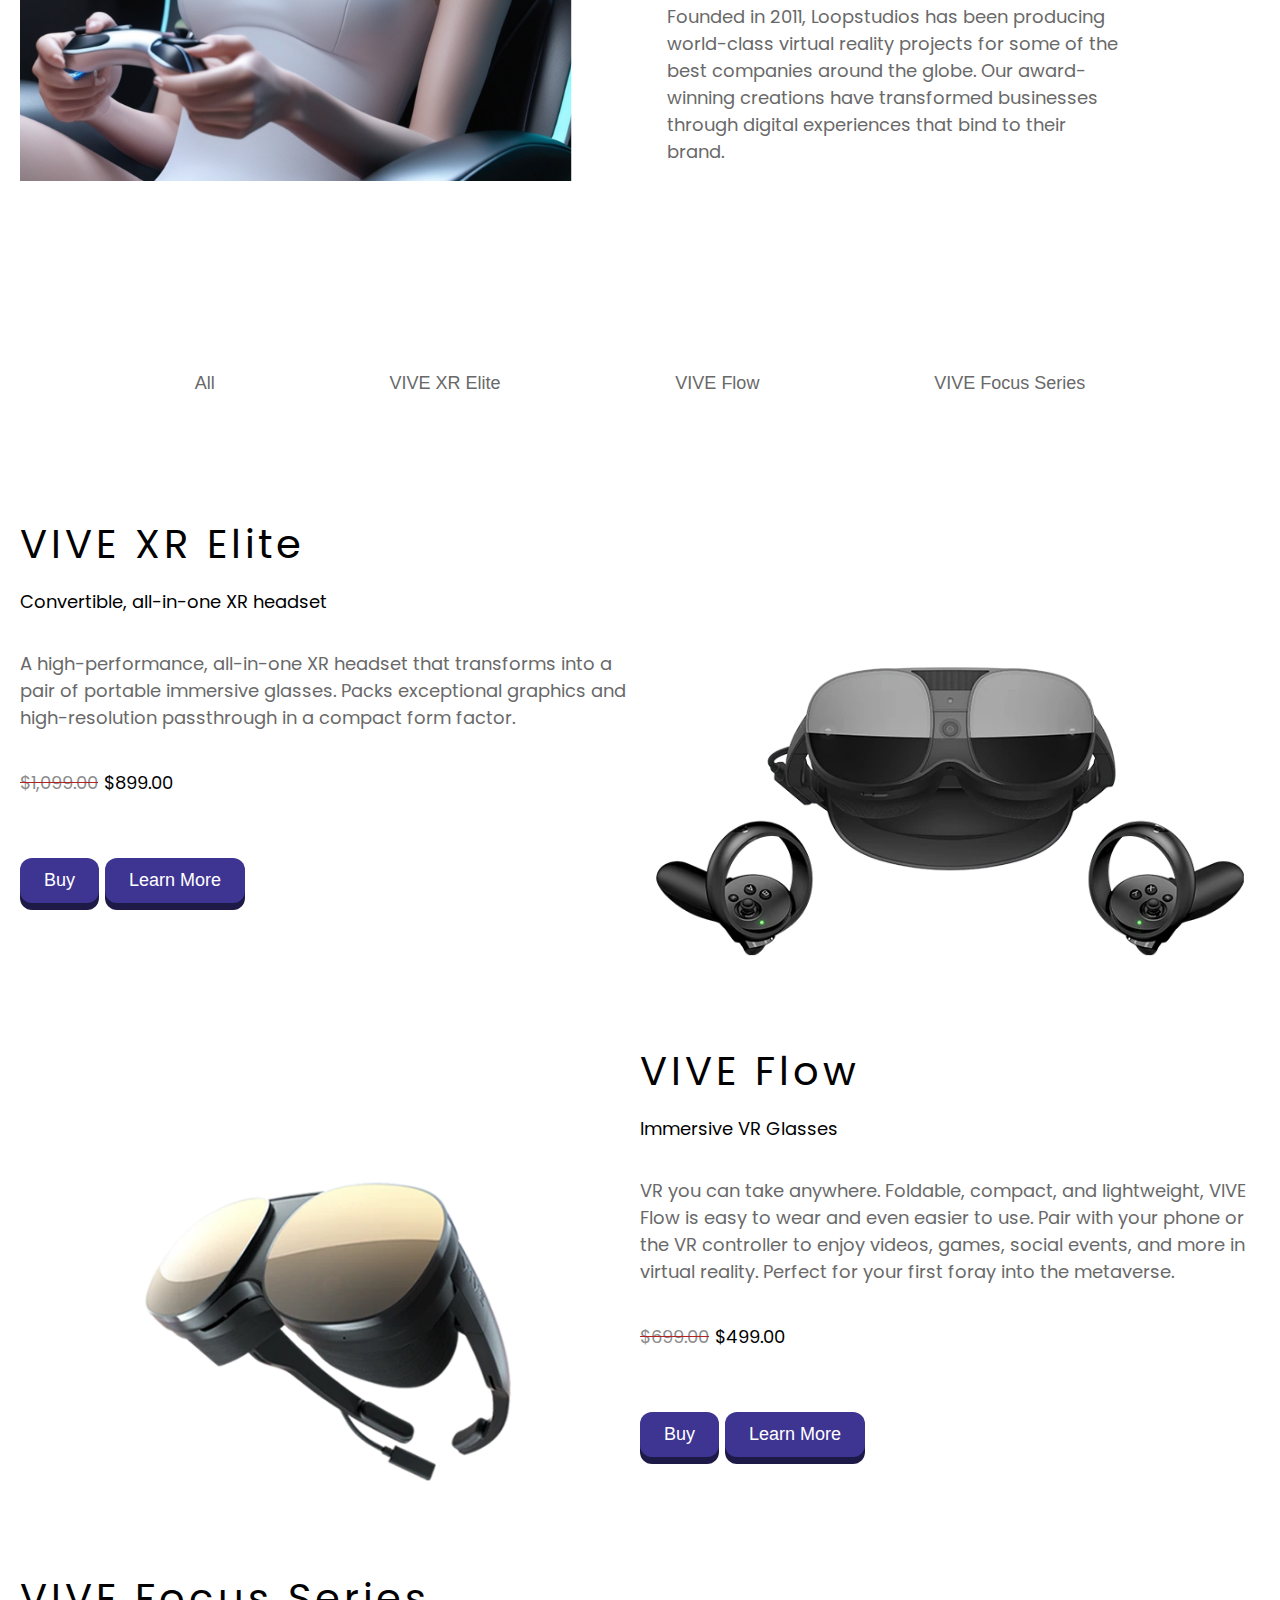
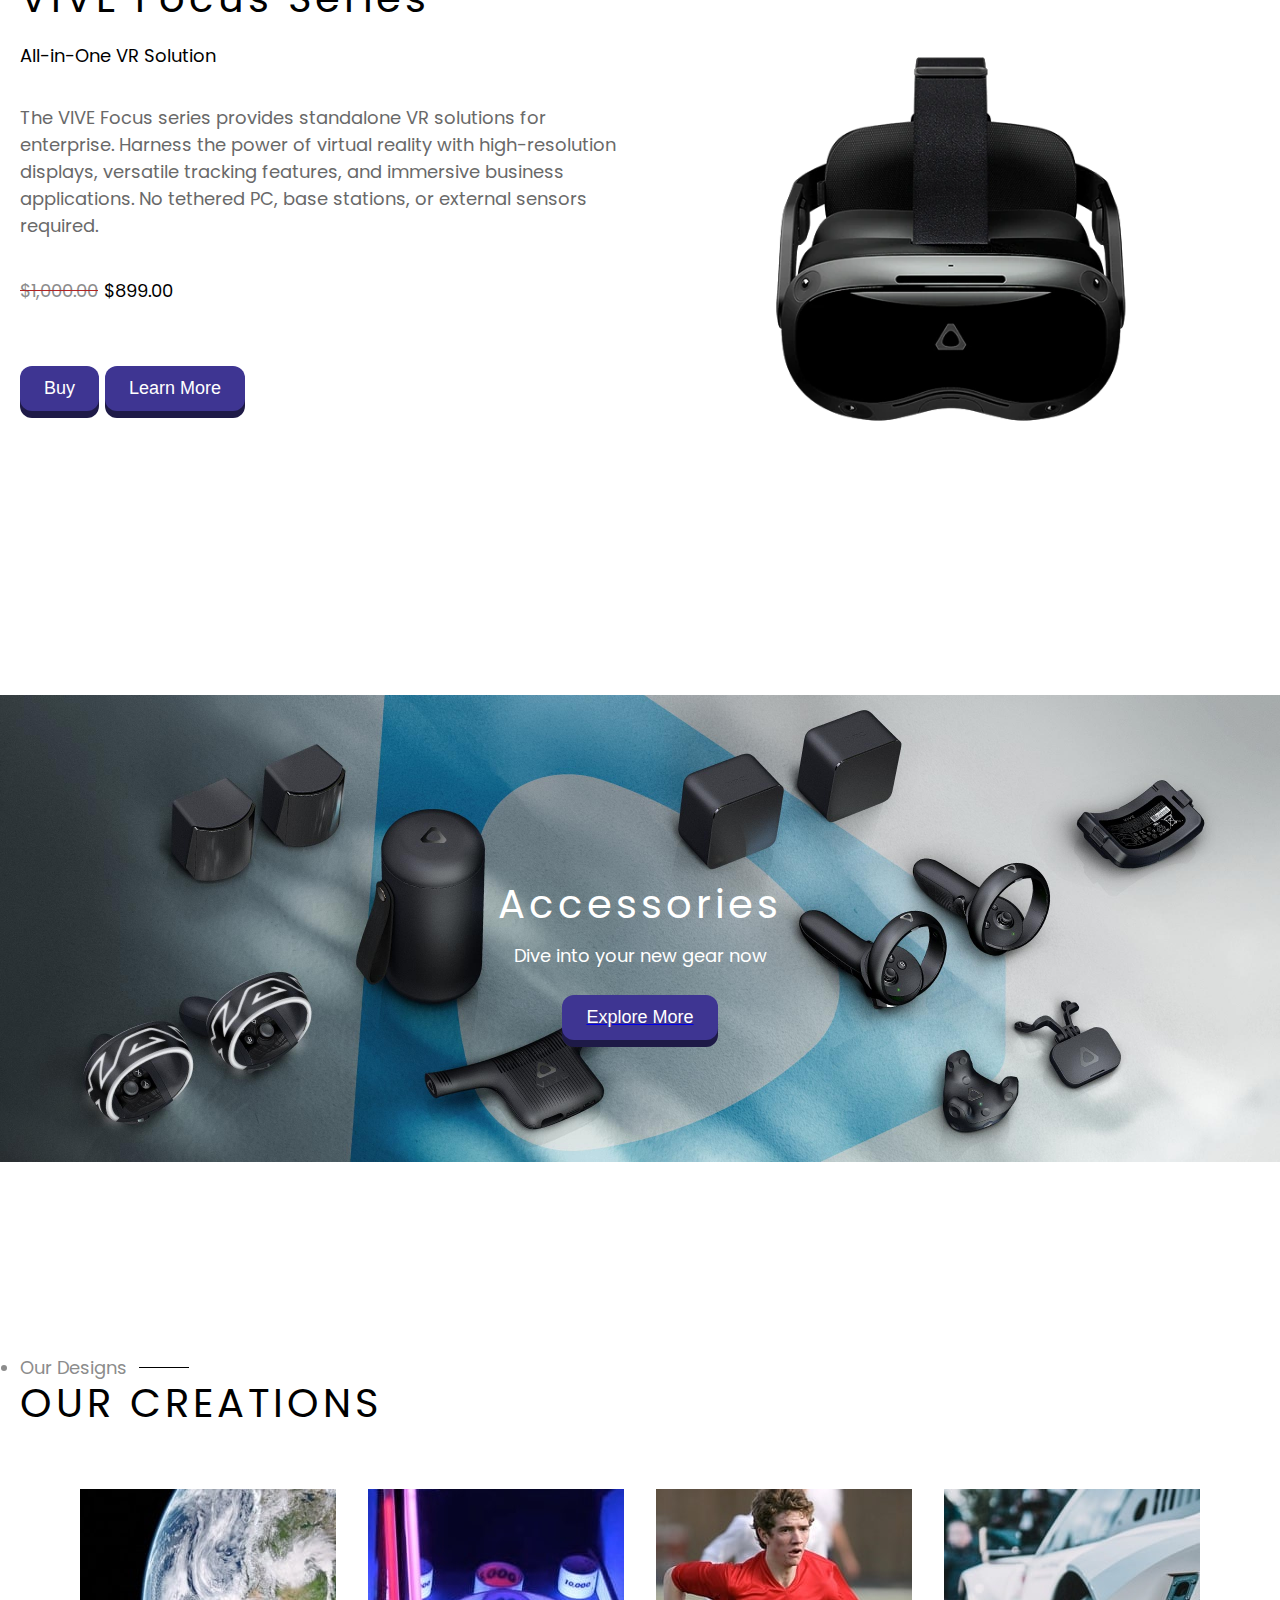
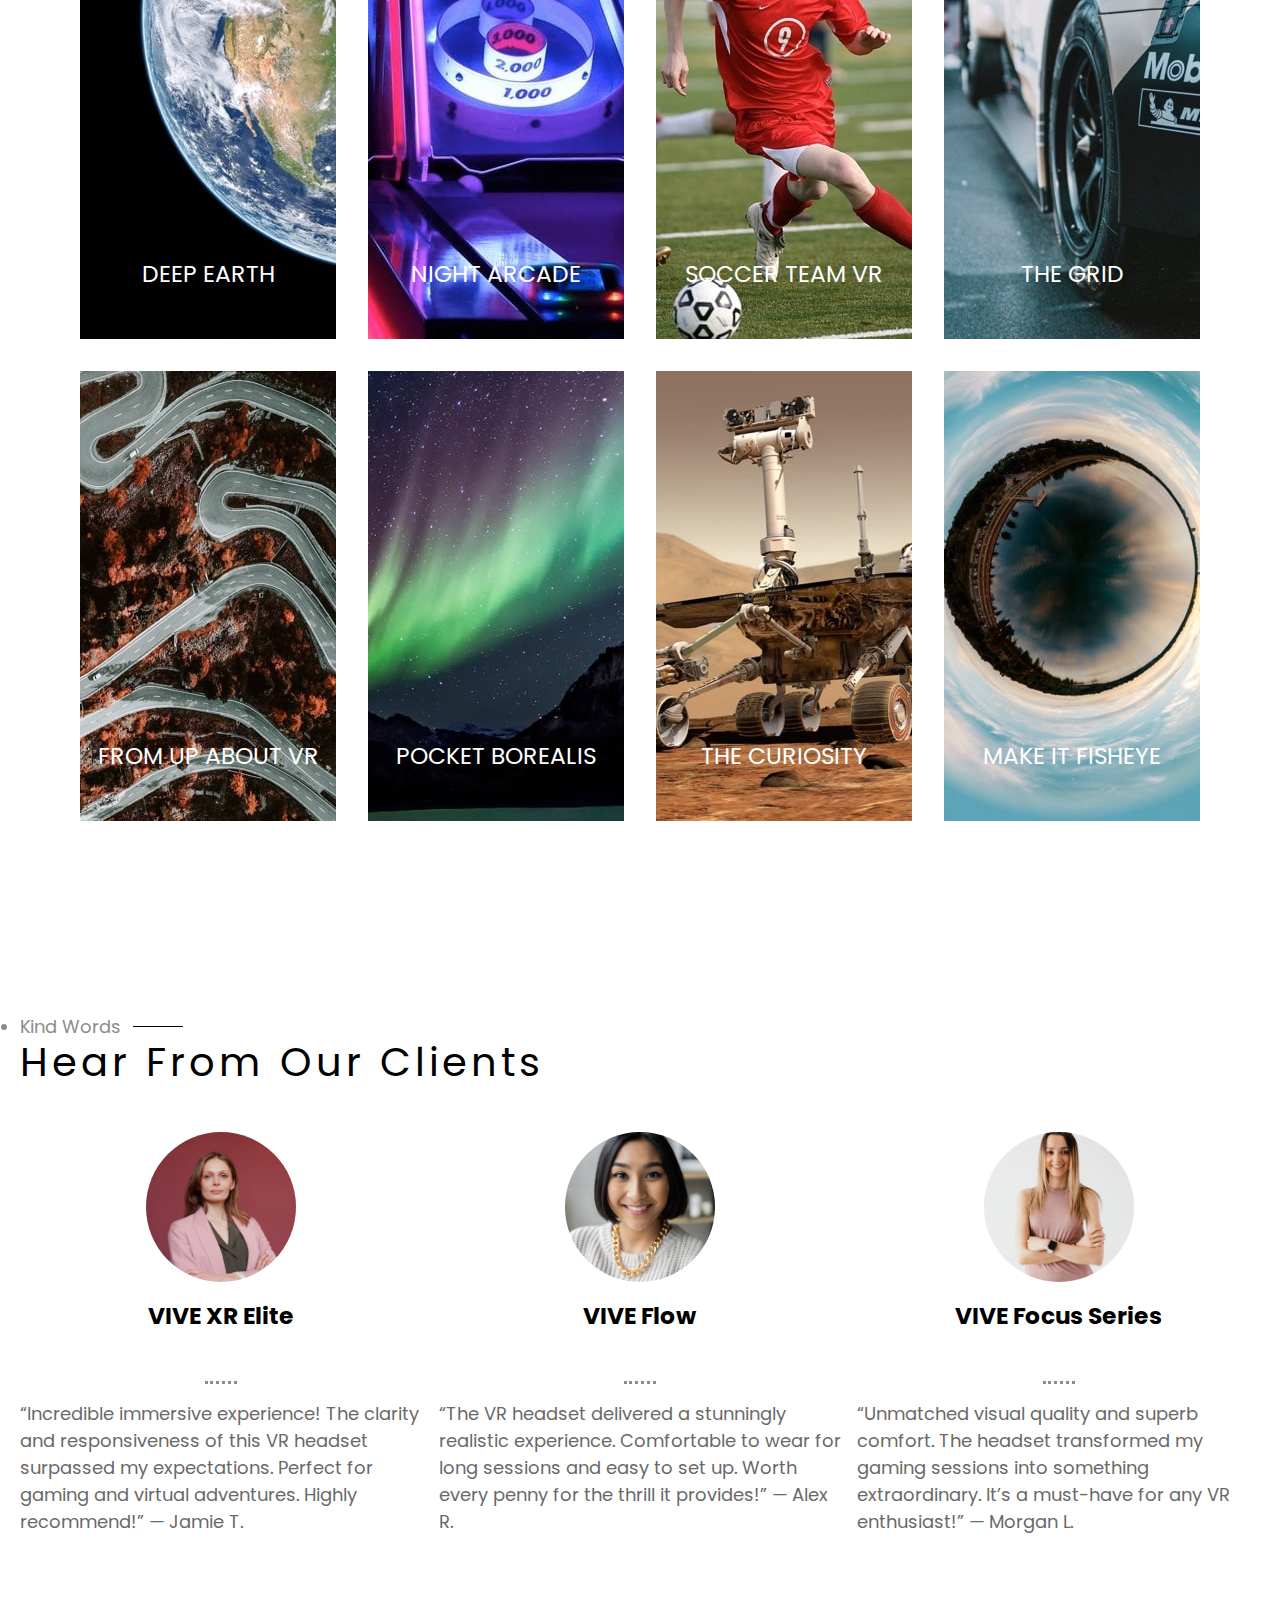
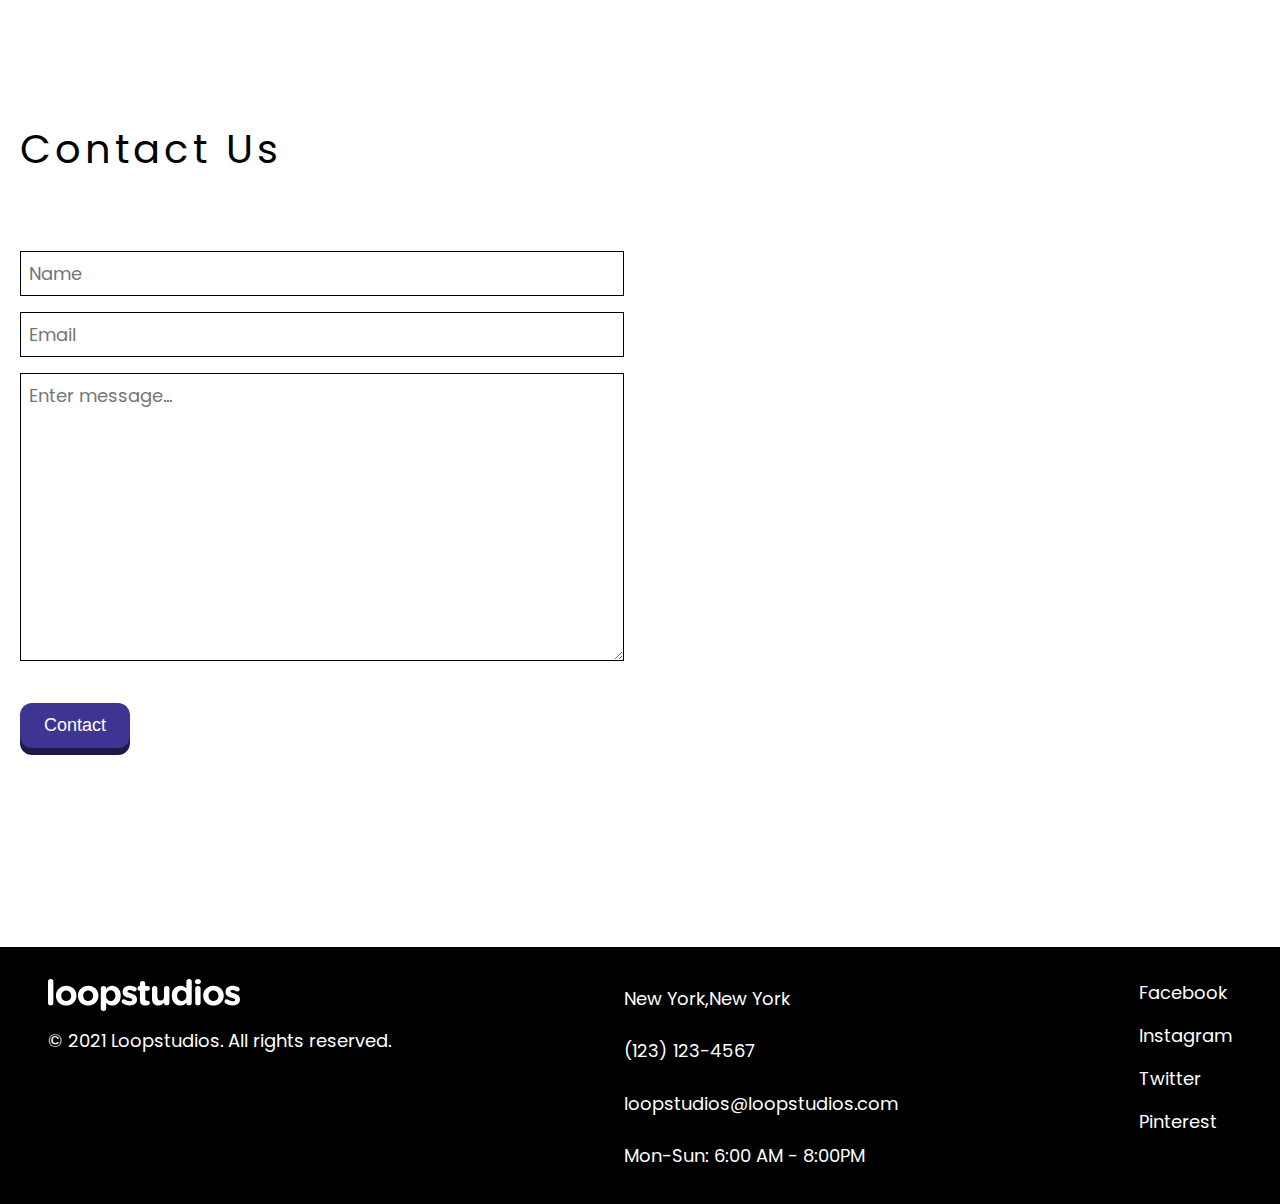
==== commit cc323760: "update link to accessories.html" ====
--- a/index.html
+++ b/index.html
@@ -201,7 +201,8 @@
           <h2>Accessories</h2>
           <p>Dive into your new gear now</p>
         <button class="btn btn__accessories">
-          <p class="button-text" >Explore More</p>
+           <a href="accessories.html">
+          <p class="button-text" >Explore More</p></a>
         </button>
         </div>
       </div>
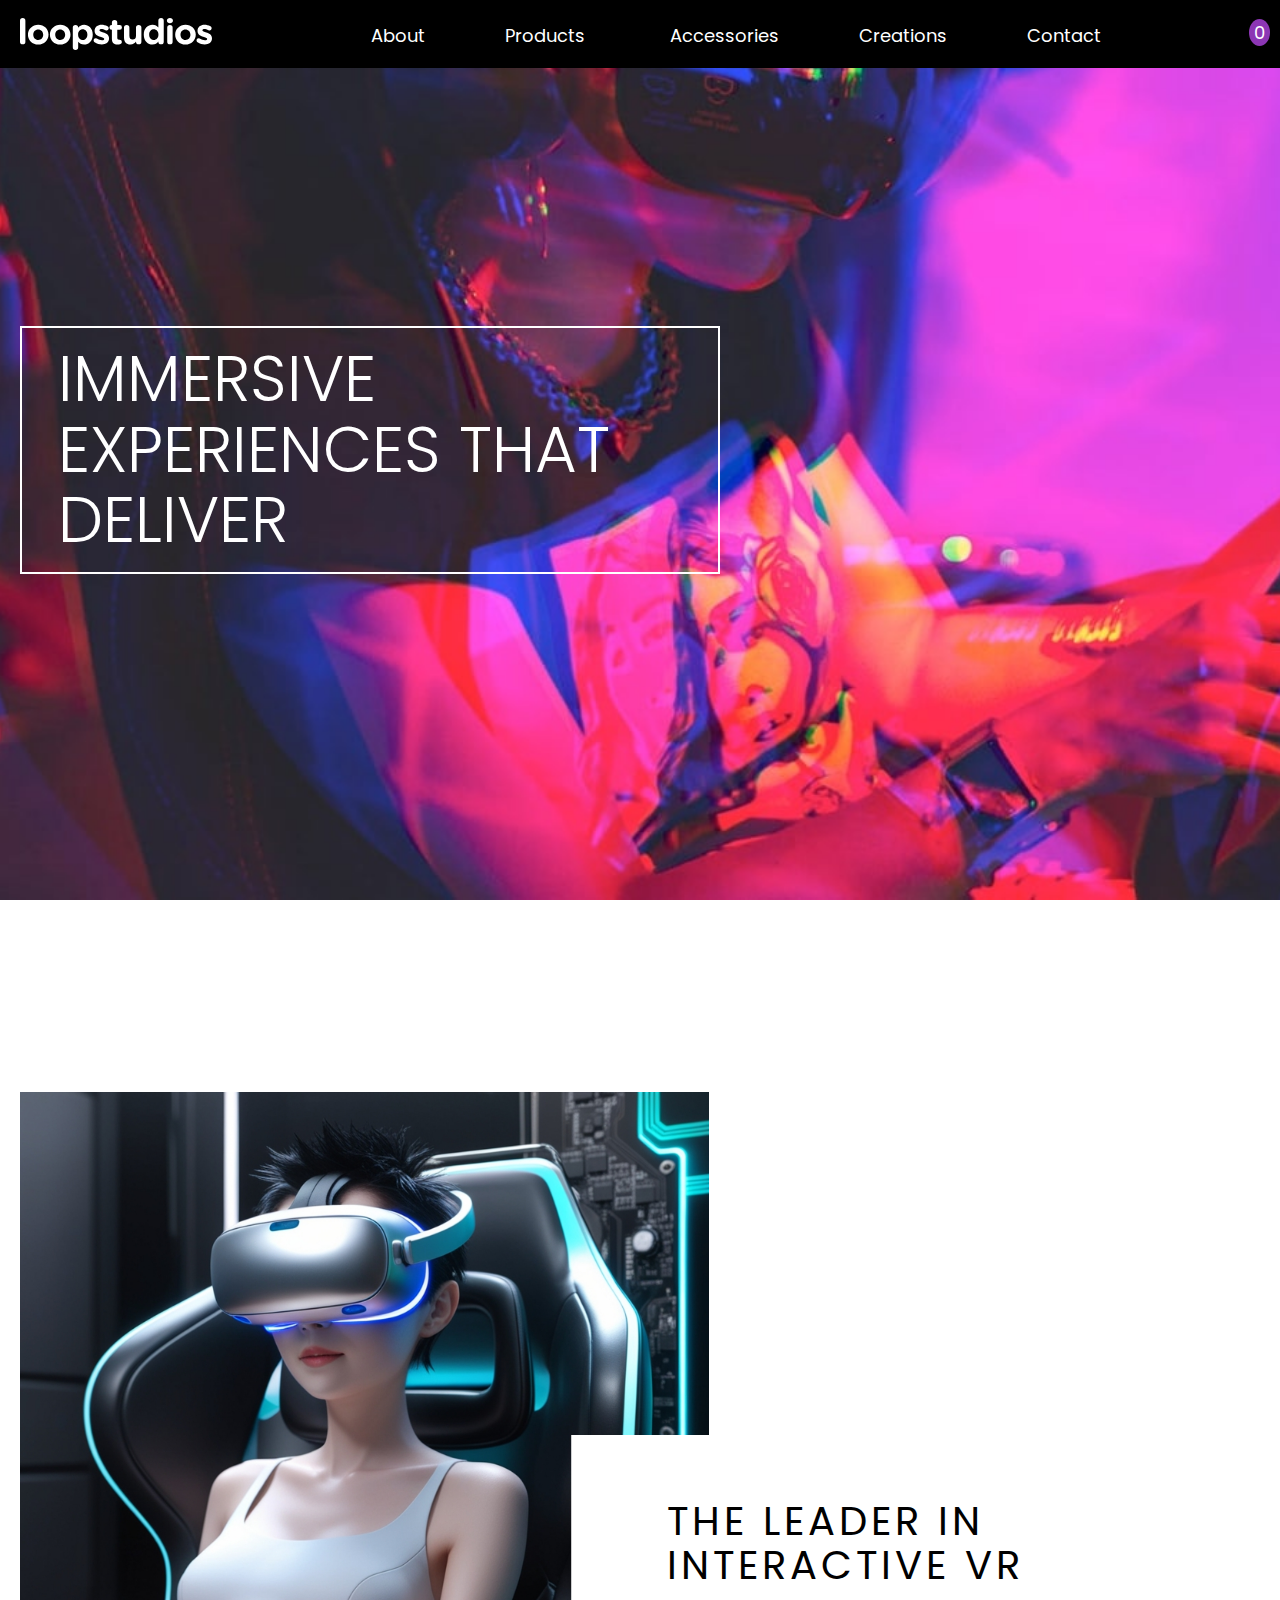
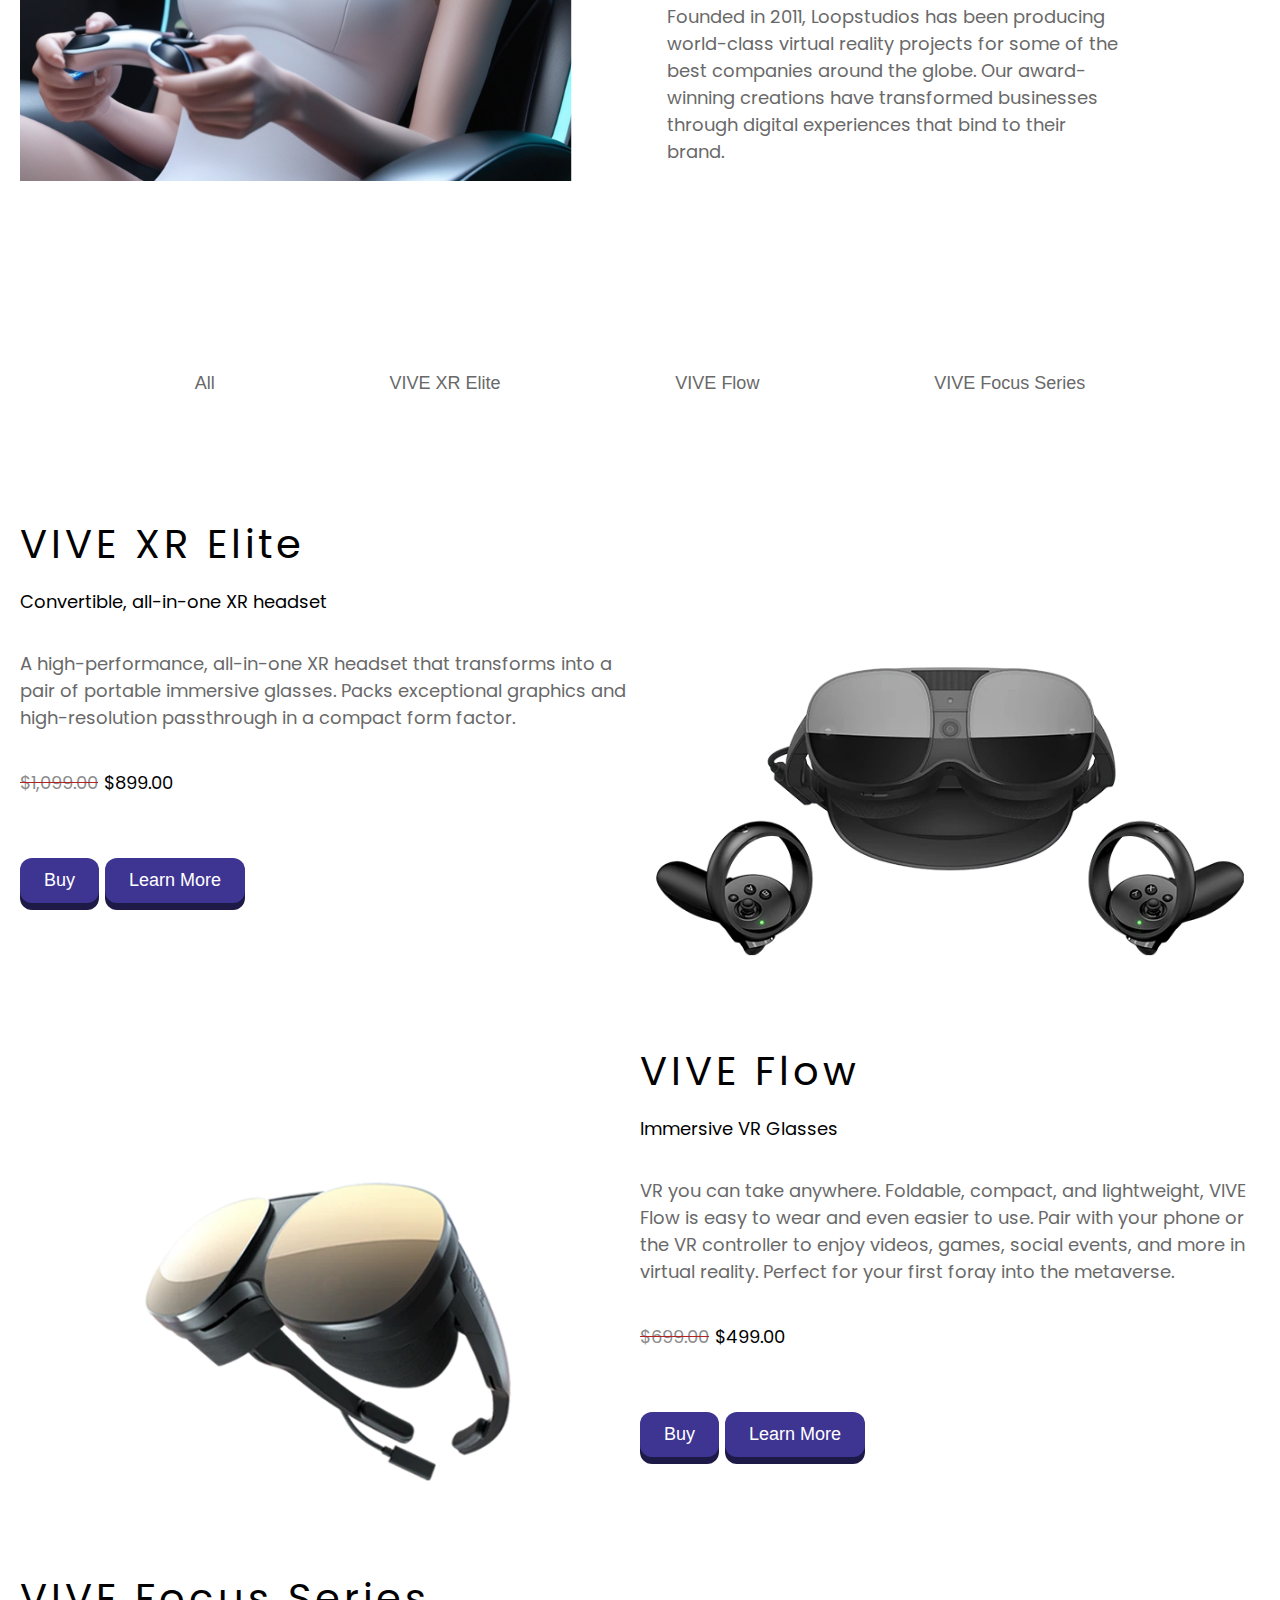
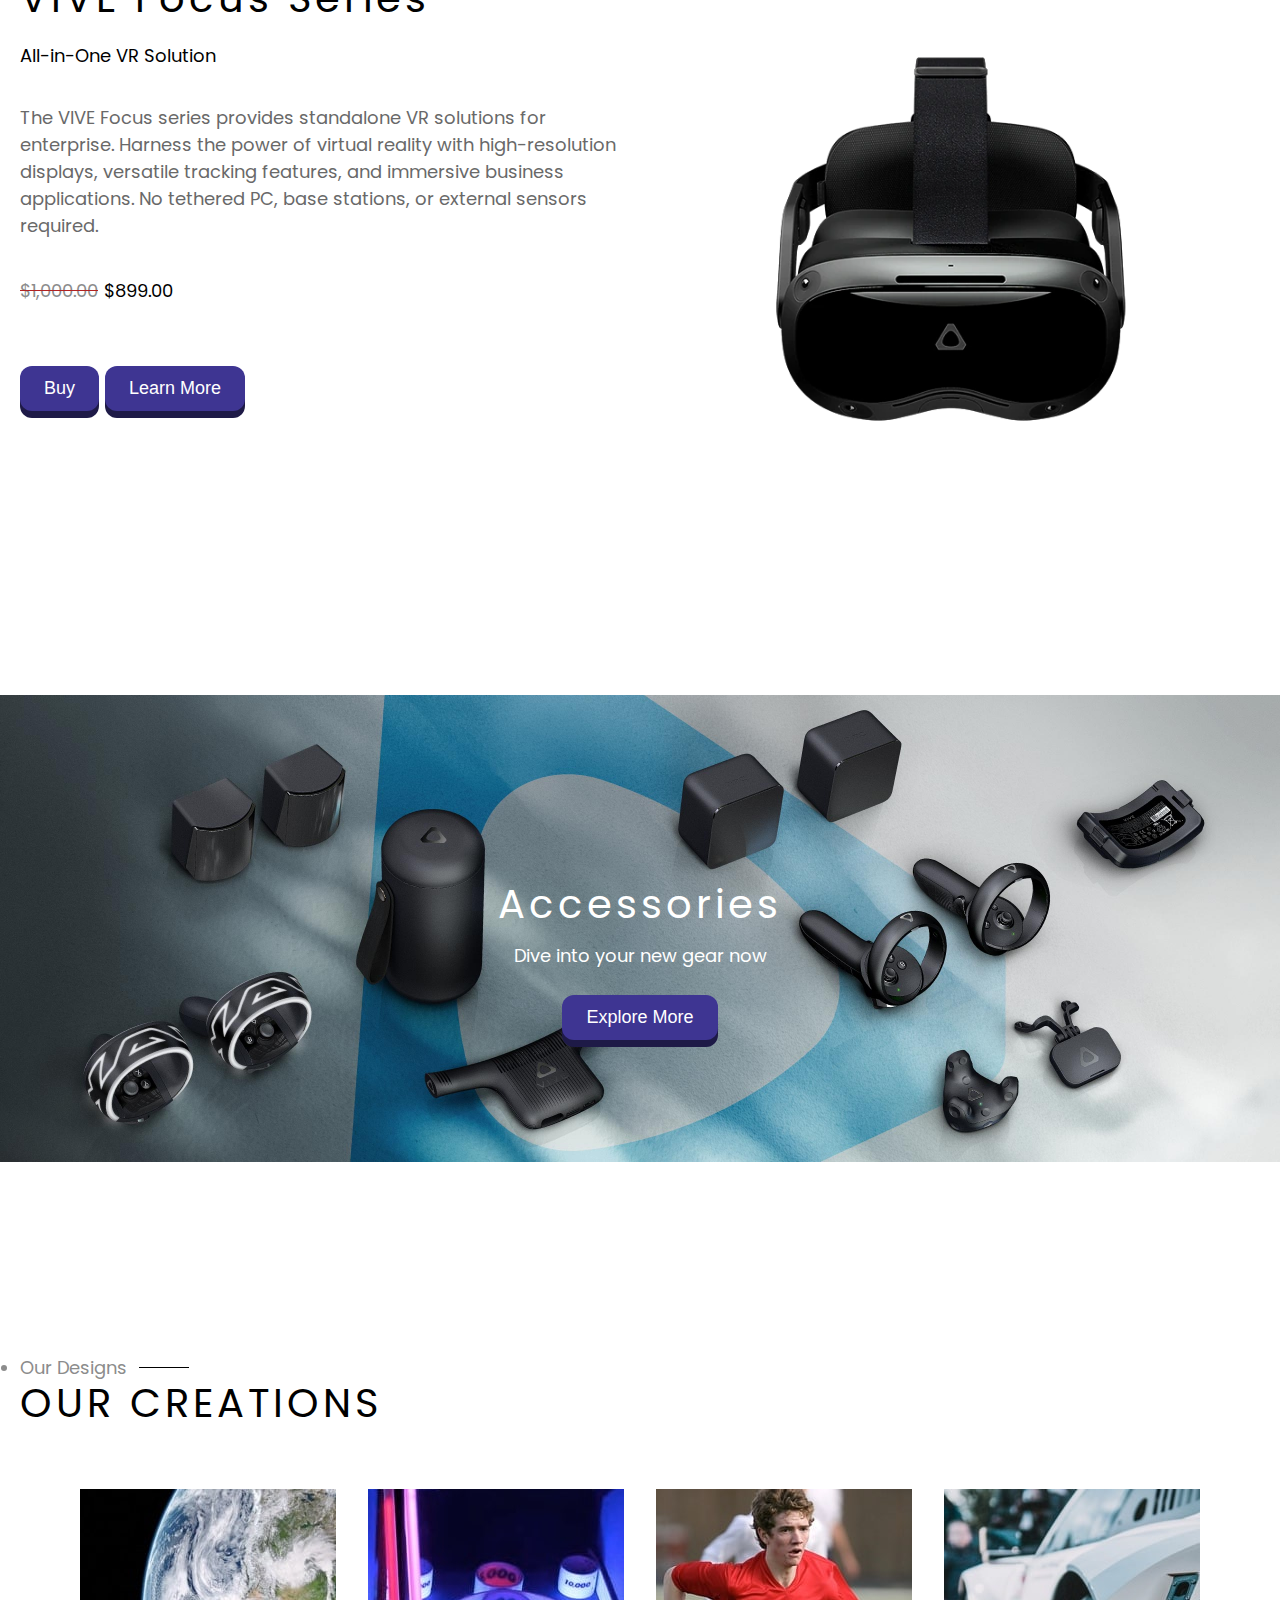
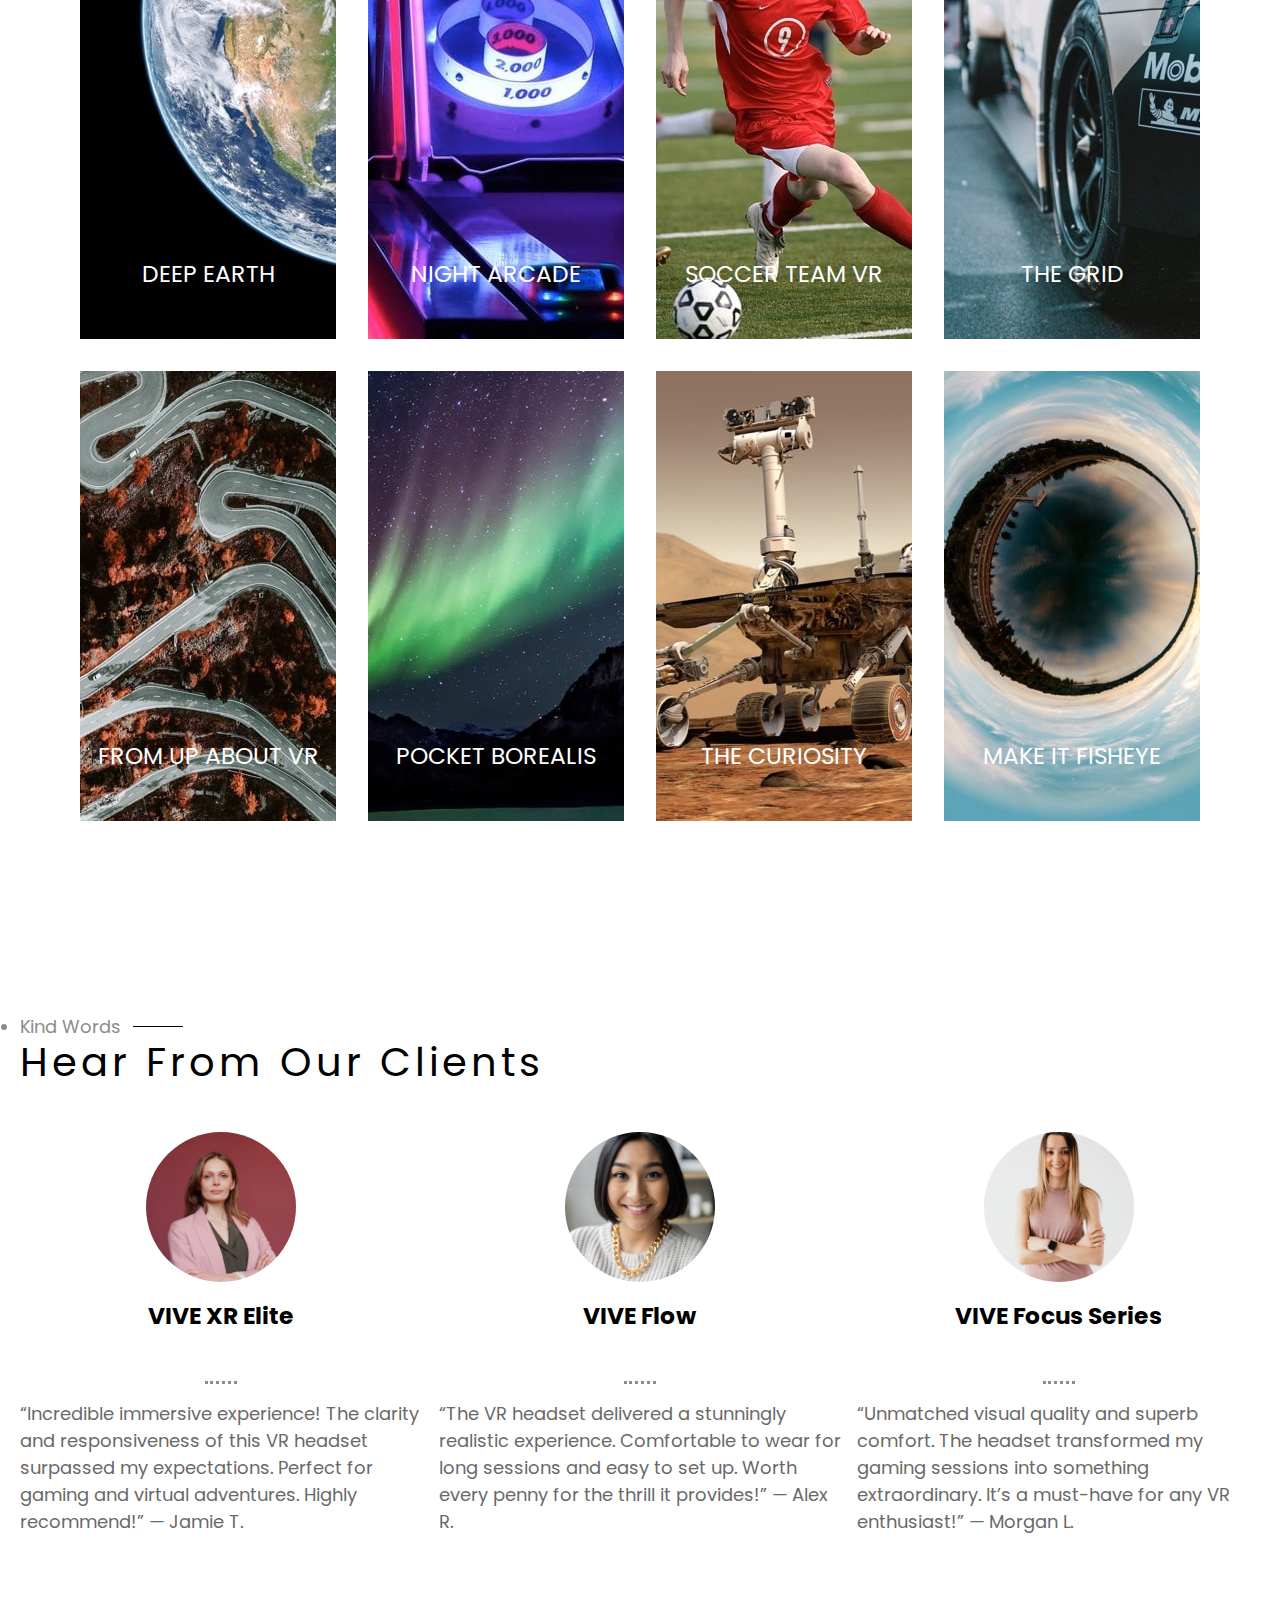
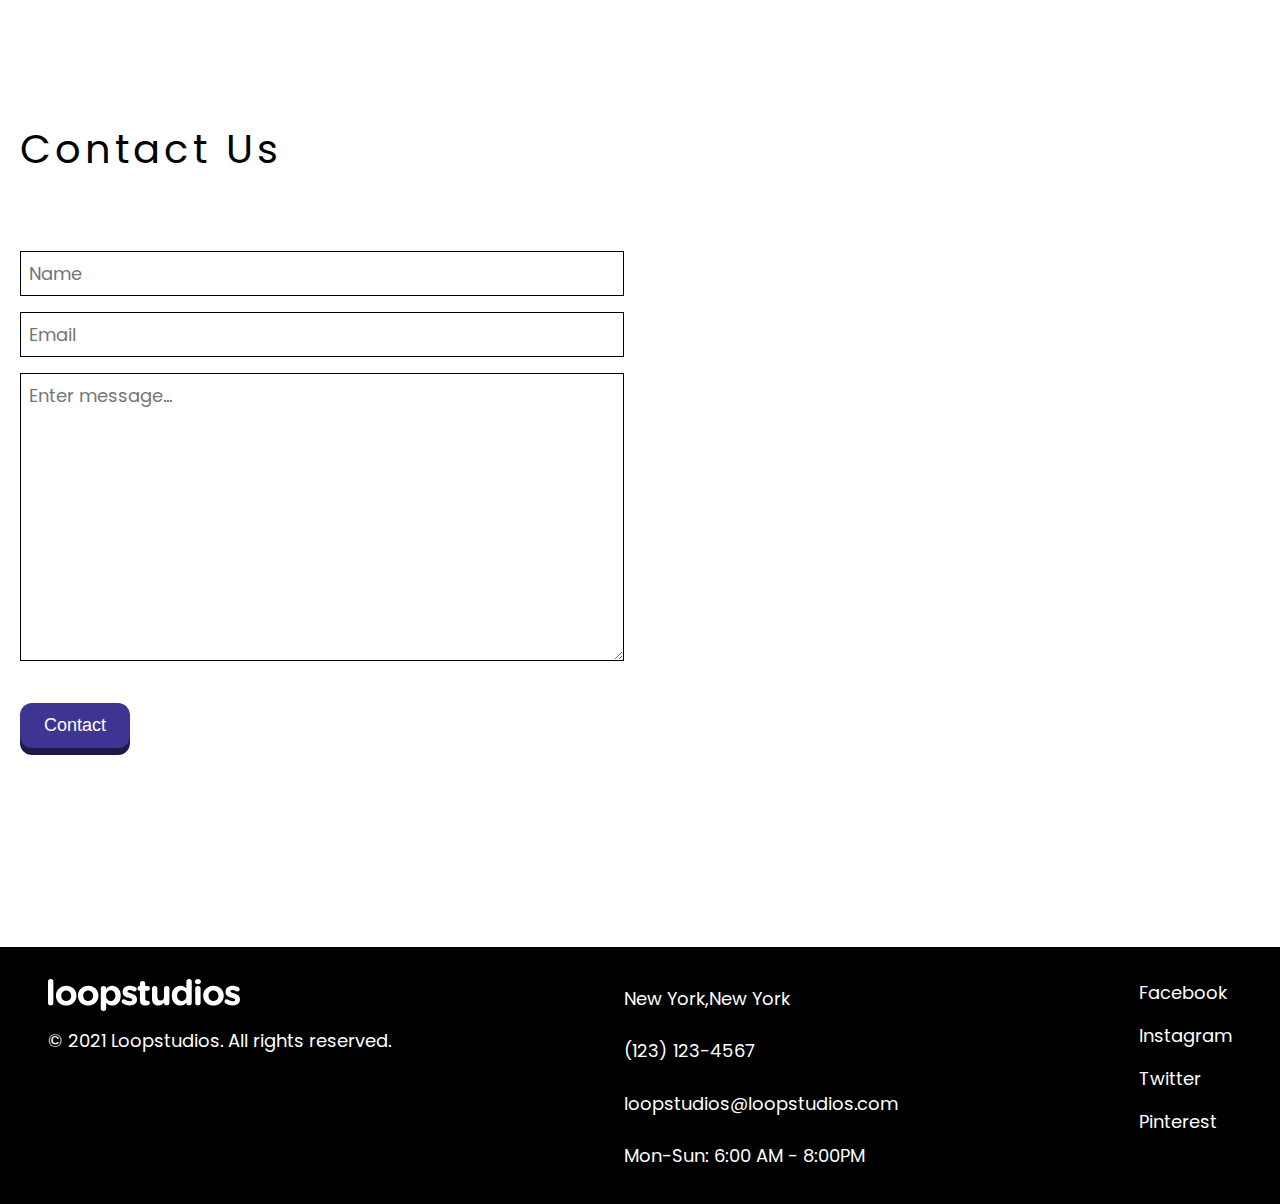
==== commit d80dc53f: "added all new html" ====
--- a/index.html
+++ b/index.html
@@ -28,14 +28,14 @@
     />
     <title>Loopstudios E-commerce </title>
   </head>
-  <body>
+  <body class="index-page">
     <!-- /*=============== NAVIGATION ===============*/ -->
 
     <main>
       <header>
      
         <div class="hamburger">
-          <img src="./images/icon-hamburger.svg" alt="" />
+          <i class="fa-solid fa-bars" style="color: #000000;"></i>
         </div>
         <nav >
           <div class="nav__bar wrapper">
@@ -56,6 +56,7 @@
                 <li><a href="#products">VIVE Focus Series</a></li>
               </ul>
             </li>
+            <li class="links"><a href="accessories.html">Accessories</a></li>
             <li class="links"><a href="#creations">Creations</a></li>
             <li class="links"><a href="#contact">Contact</a></li>  
           </ul>
@@ -201,7 +202,7 @@
           <h2>Accessories</h2>
           <p>Dive into your new gear now</p>
         <button class="btn btn__accessories">
-           <a href="accessories.html">
+          <a href="accessories.html">
           <p class="button-text" >Explore More</p></a>
         </button>
         </div>
@@ -299,17 +300,17 @@
 
  <!-- /*=============== TESTIMONIAL ===============*/ -->
         
-<section class="testimonials wrapper" id="testimonials">
-  <div class="header__sub">
+<section class="testimonials " id="testimonials">
+  <div class="header__sub wrapper">
     <ul>
       <li>Kind Words</li>
     </ul>
     <span></span>
   </div>
-  <h2>Hear From Our Clients</h2>
-
-
-  <div class="testimonials-container">
+  <h2 class="wrapper">Hear From Our Clients</h2>
+
+
+  <div class="testimonials-container wrapper">
     <div class="test">
       <img
         src="./images/pexels-edmond-dantes-4342352.jpg"
--- a/style.css
+++ b/style.css
@@ -67,6 +67,9 @@
 span {
   font-size: var(--font-300);
 }
+a {
+  text-decoration: none;
+}
 img,
 picture,
 video,
@@ -604,22 +607,39 @@
   font-size: var(--font-300);
 }
 
-/*=============== ACCESSORIES ===============*/
+/*=============== ACCESSORIES.html ===============*/
+.accessories__page {
+  display: grid;
+  grid-template-columns: auto 1fr;
+  gap: 5rem;
+}
+.filters {
+  padding-top: 250px;
+  max-width: 150px;
+}
+.filters > * {
+  margin-bottom: var(--margin-400);
+}
+label {
+  font-size: var(--font-300);
+}
 
 .accessories__container-page {
   display: grid;
   grid-template-columns: repeat(auto-fit, minmax(350px, 1fr));
-  gap: var(--gap-400);
-  margin-top: var(--margin-800);
+  padding-top: 250px;
 }
 .accessories__box {
   border: 1px dotted rgba(0, 0, 0, 0.527);
   display: grid;
-  gap: var(--gap-600);
+  gap: var(--gap-400);
   justify-items: center;
   align-items: center;
-  padding-block: var(--padding-600);
+  padding-block: var(--padding-400);
   text-align: center;
+  min-width: 275px;
+    margin-inline: auto;
+  margin-bottom: var(--margin-400);
 }
 .accessories__head {
   justify-self: start;
@@ -628,8 +648,8 @@
   font-weight: var(--fw-lrg);
 }
 .accessories__container-page img {
-  width: 175px;
-  height: 175px;
+  width: 150px;
+  height: 150px;
 }
 
 .accessories__box h3 {
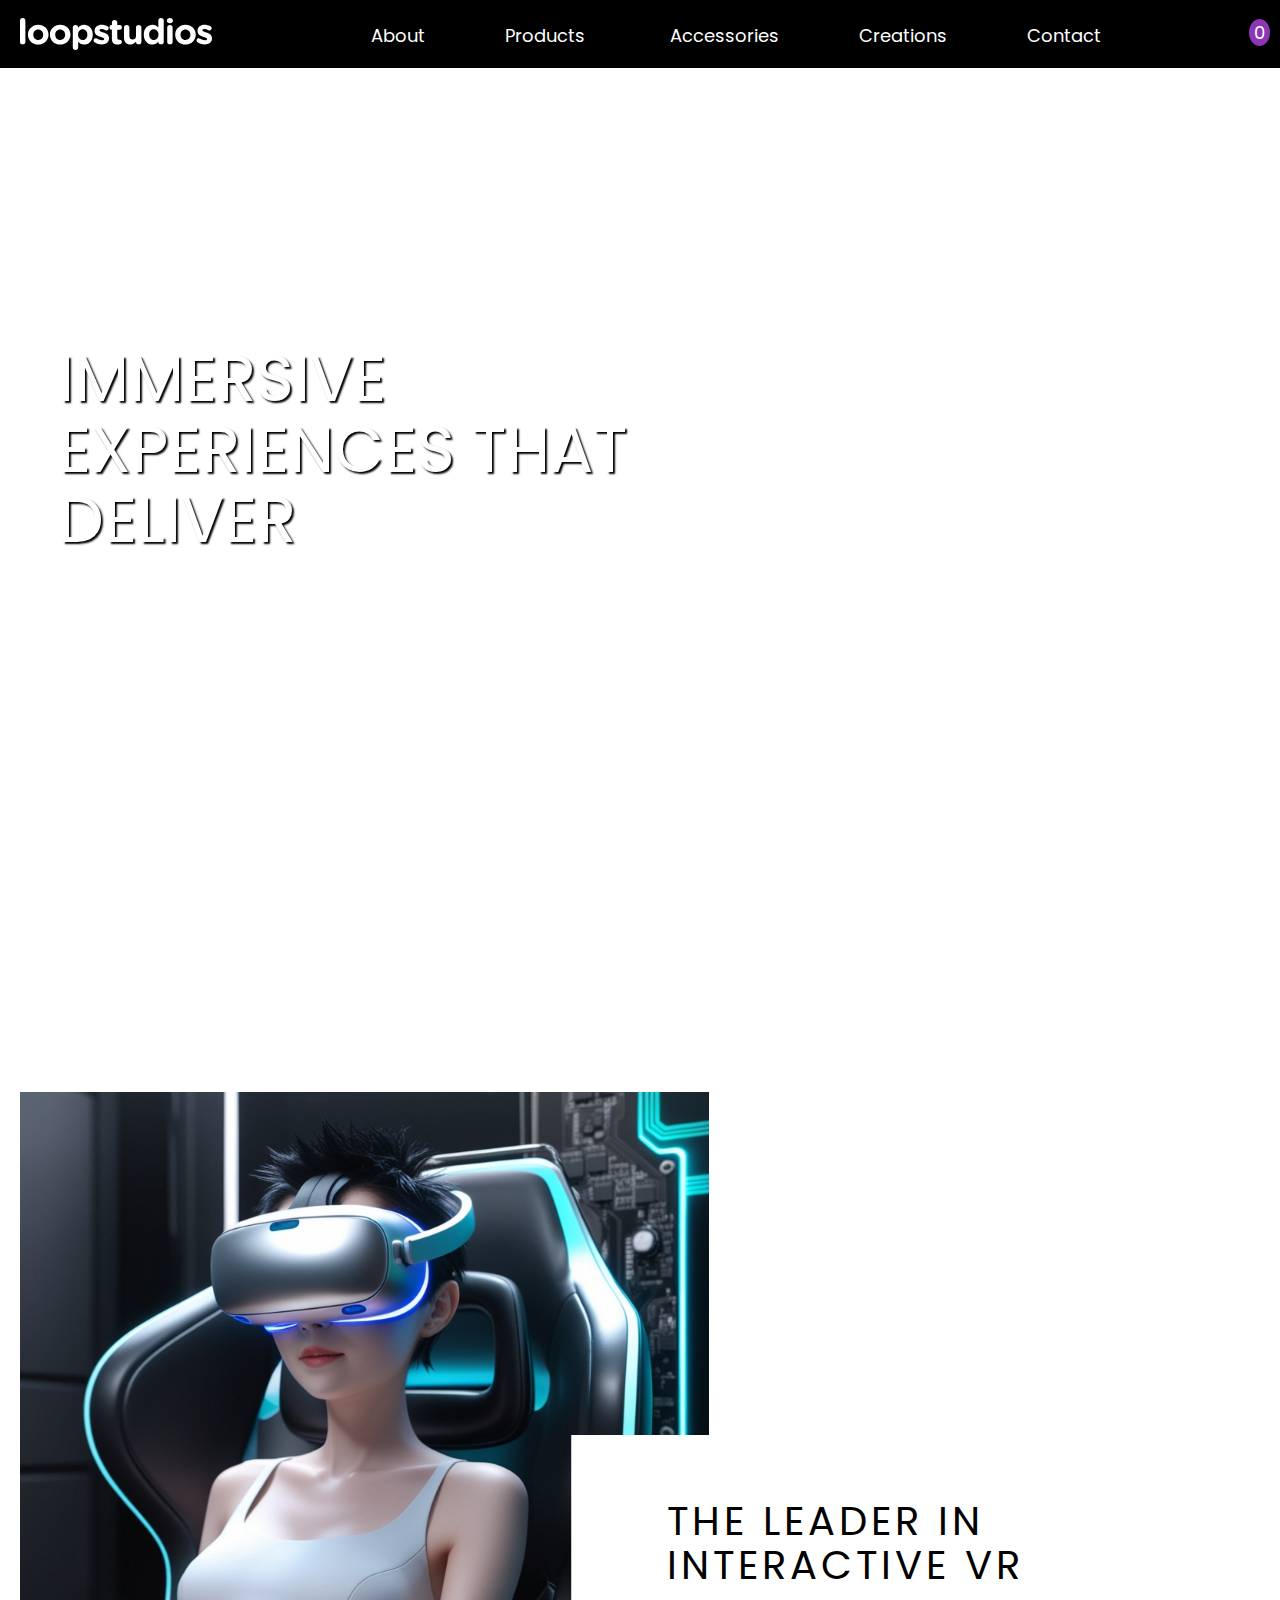
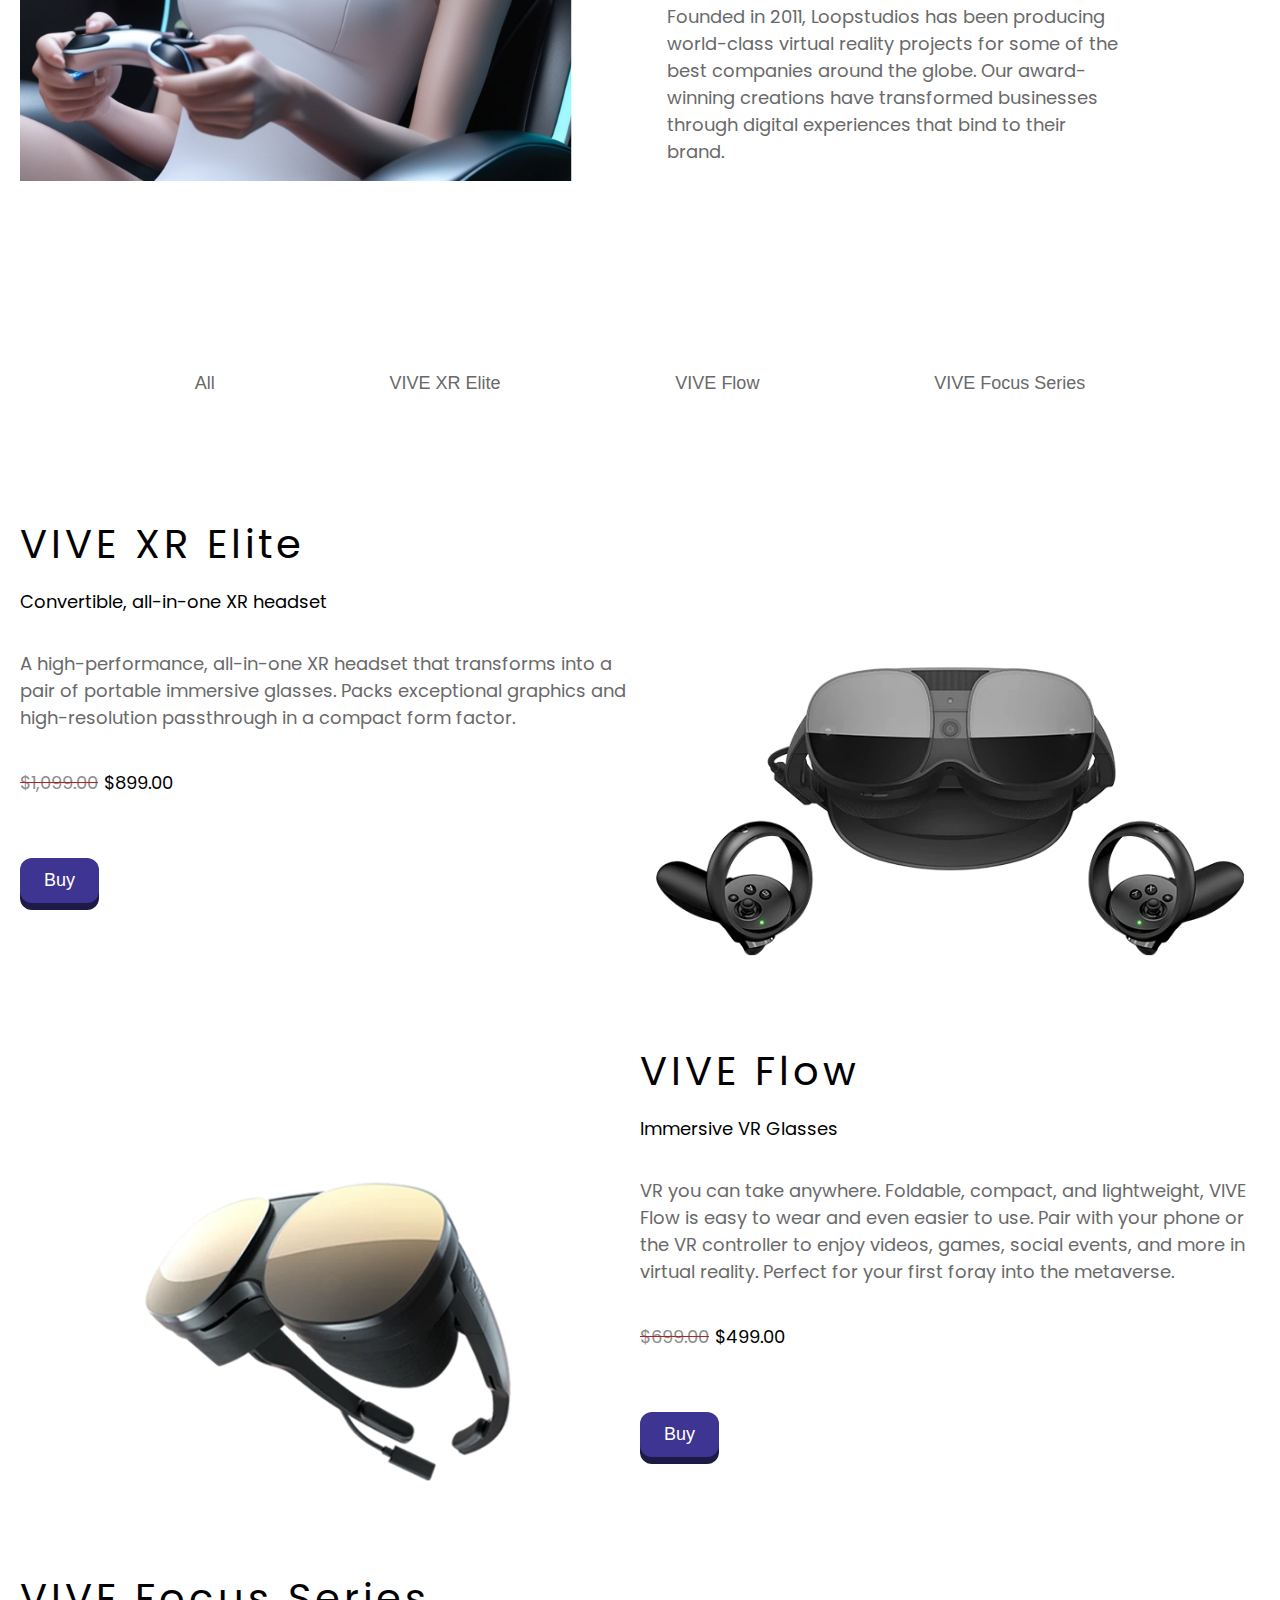
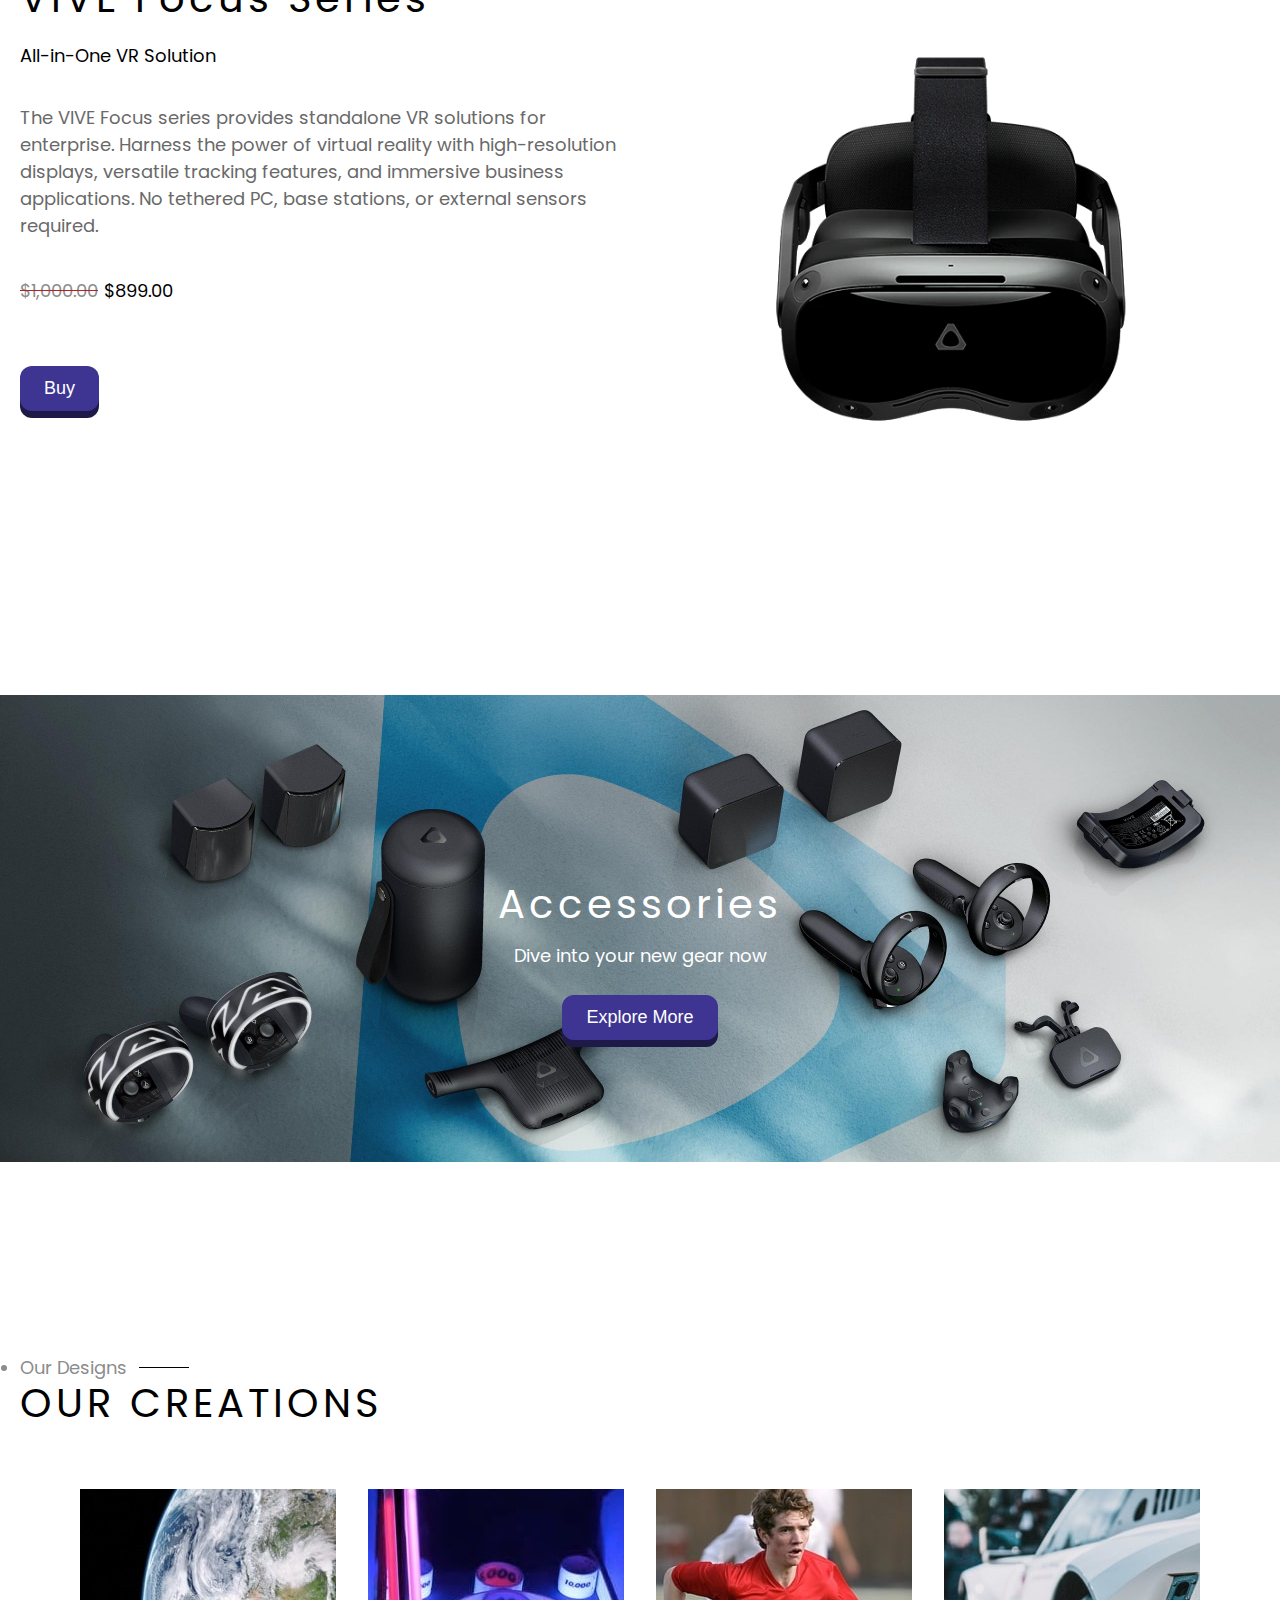
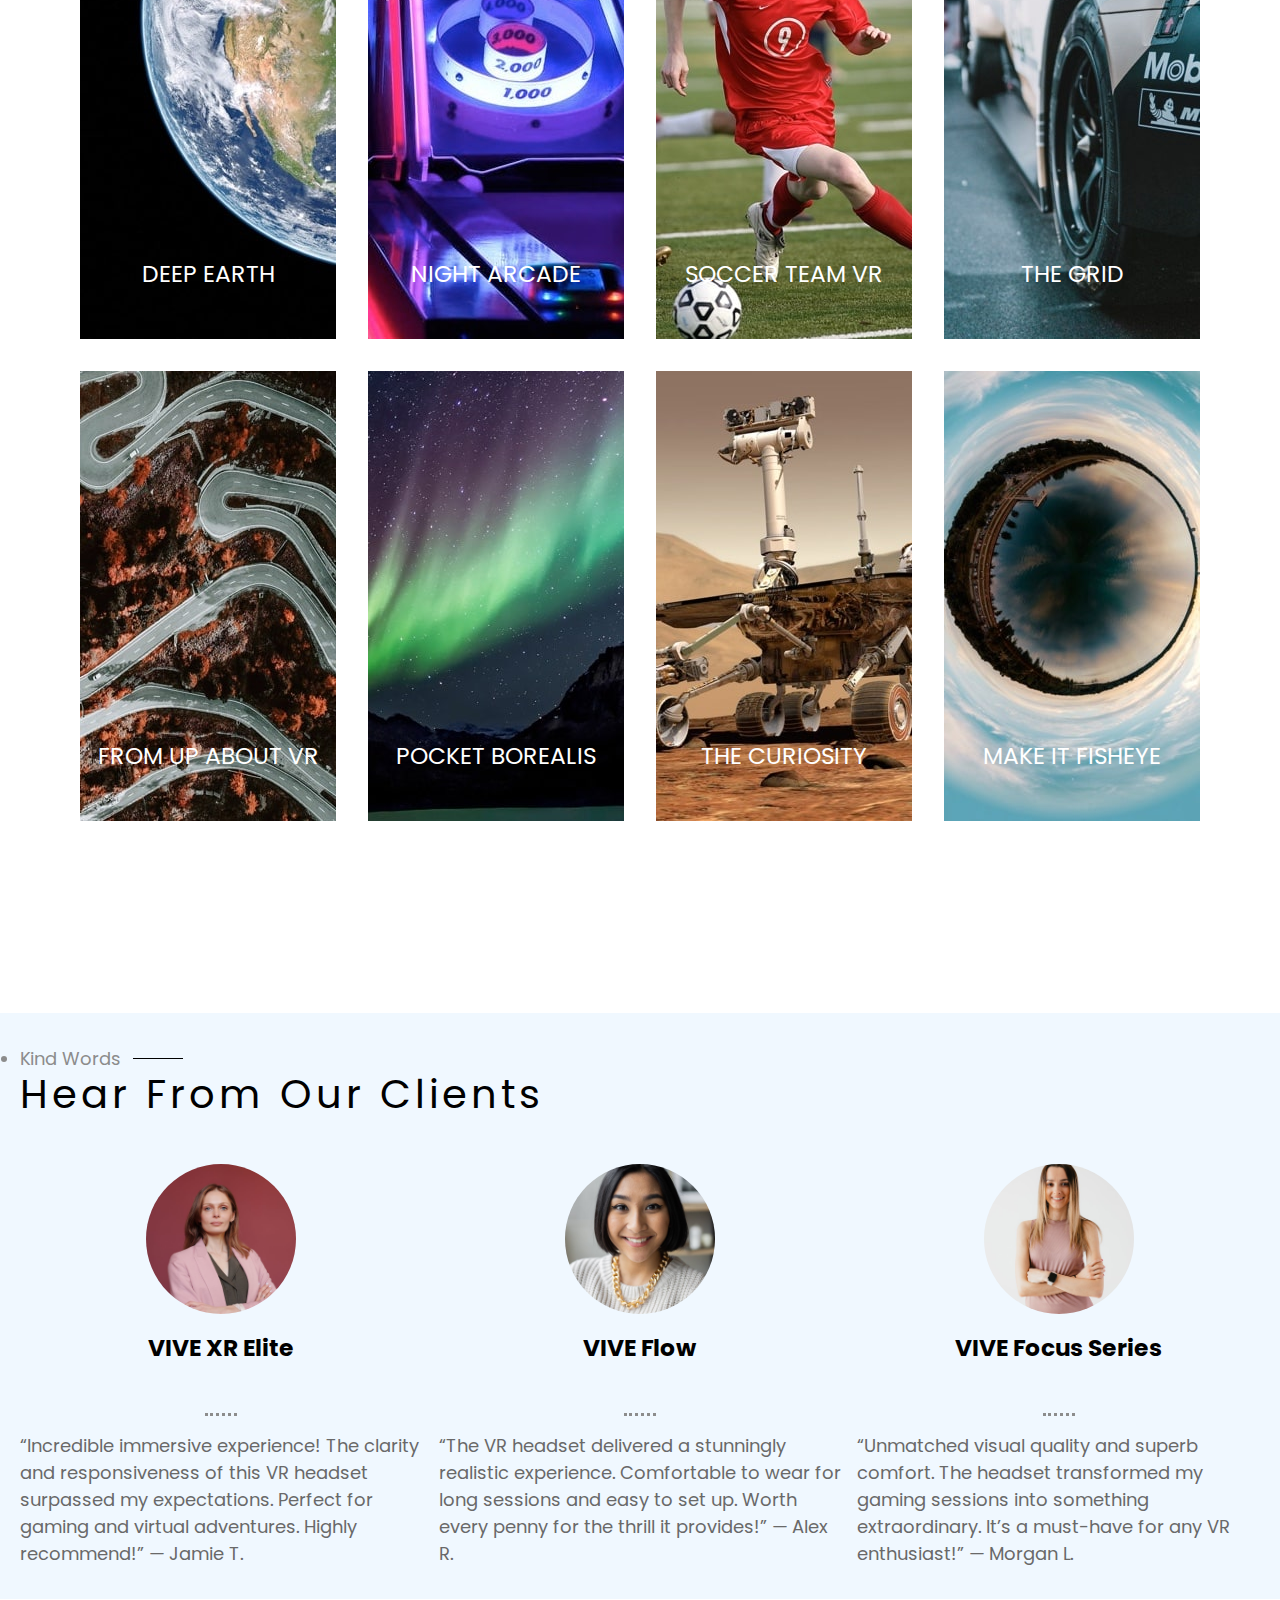
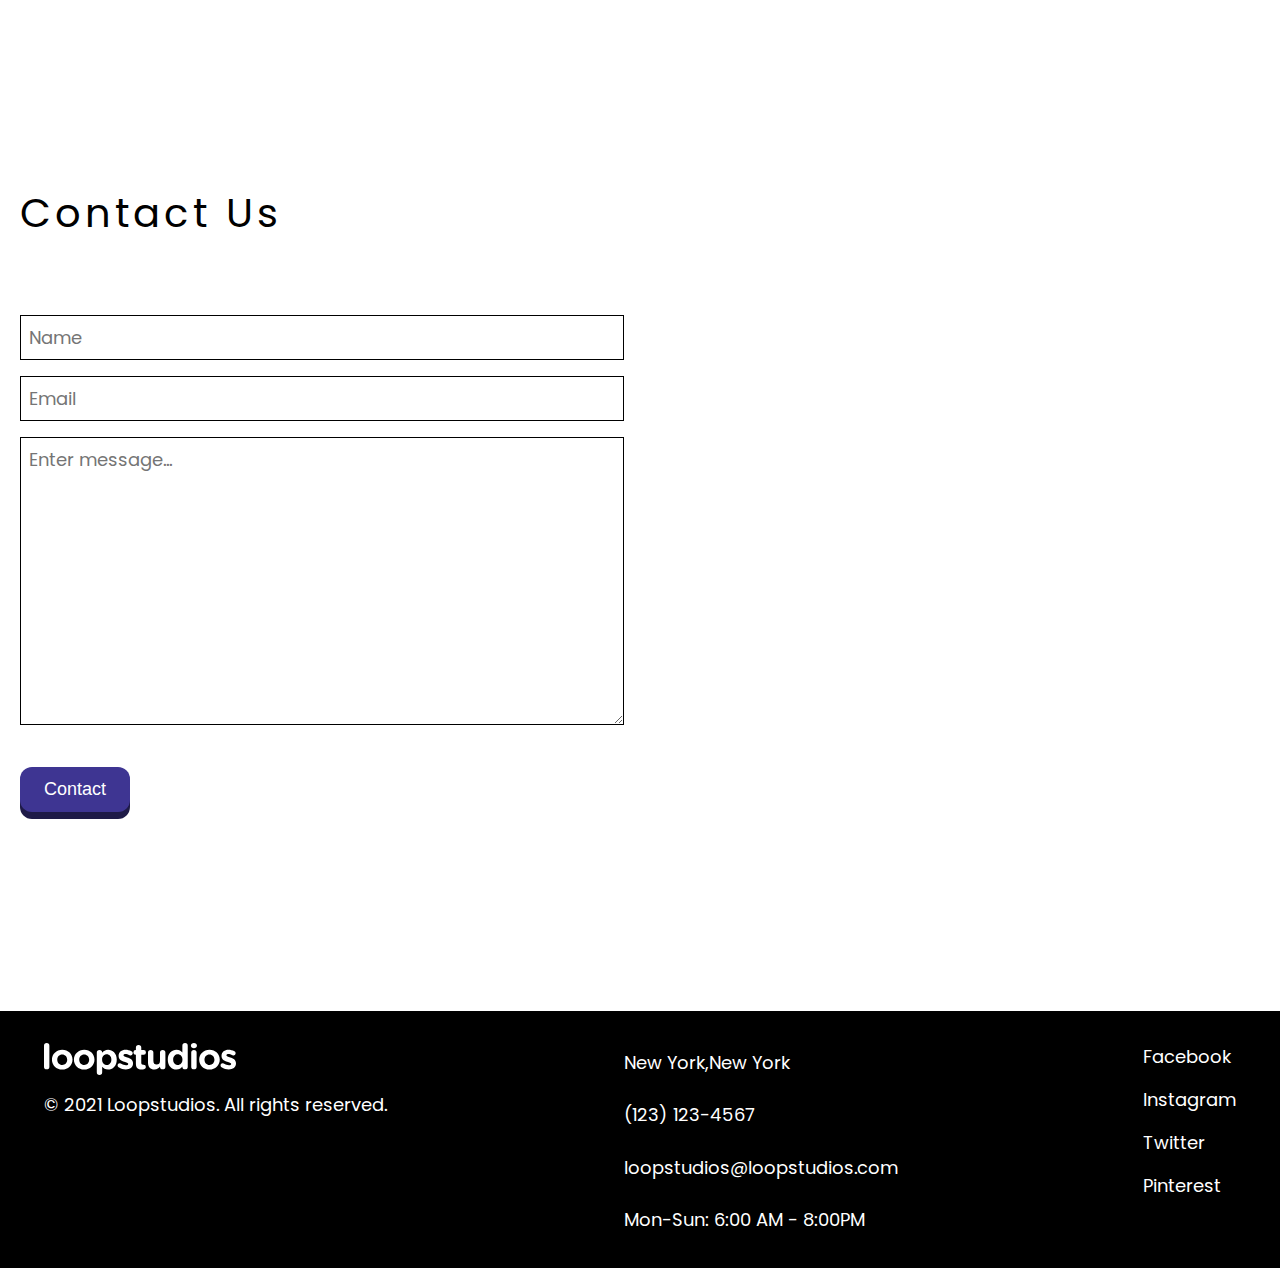
==== commit 7fc0563c: "delete learn more button" ====
--- a/index.html
+++ b/index.html
@@ -148,7 +148,7 @@
             <span class="price"  >$899.00</span>
           </div>
           <button class="btn cart__icon"><p class="button-text">Buy</p></button>
-          <a href="learnMore.html"><button id="more" class="btn more"><p class="button-text">Learn More</p></button></a>
+         
       
           </div>
           <img class="product__img"   src="./images/product1.jpg" alt="">
@@ -166,7 +166,7 @@
             <span class="price" >$499.00</span>
           </div>
           <button class="btn cart__icon"><p class="button-text">Buy</p></button>
-          <a href="learnMore.html"><button id="more" class="btn more"><p class="button-text">Learn More</p></button></a>
+         
          
           </div>
         </div>
@@ -182,7 +182,7 @@
             <span class="price" >$899.00</span>
           </div>
           <button class="btn cart__icon"><p class="button-text">Buy</p></button>
-          <a href="learnMore.html"><button id="more" class="btn more"><p class="button-text">Learn More</p></button></a>
+          
           
           </div>
           <img class="product__img"   src="./images/product3.jpg" alt="">
--- a/style.css
+++ b/style.css
@@ -53,6 +53,11 @@
   line-height: 1.1;
   color: white;
 }
+h1 {
+  font-size: var(--font-600);
+  font-weight: var(--fw-med);
+  text-shadow: 2px 2px 2px black;
+}
 h2 {
   font-weight: var(--fw-med);
   font-size: var(--font-500);
@@ -86,7 +91,7 @@
   font: inherit;
 }
 .wrapper {
-  width: min(100% - 32px, 1240px);
+  width: min(100% - 24px, 1240px);
   margin-inline: auto;
 }
 section,
@@ -189,8 +194,8 @@
 header {
   position: relative;
   min-height: 90vh;
-  background-image: url(./images/desktop/image-hero.jpg);
-  background-position: center;
+  background-image: url(./images/heroVR.jpg);
+  background-position: bottom;
   background-size: cover;
 }
 .hamburger {
@@ -384,11 +389,6 @@
   padding: 1rem 2.25rem;
 }
 
-.hero__box h1 {
-  font-size: var(--font-600);
-  font-weight: var(--fw-sm);
-}
-
 /*=============== ABOUT ===============*/
 
 .about__container {
@@ -502,6 +502,10 @@
 }
 
 /*=============== TESTIMONIALS ===============*/
+.testimonials {
+  background-color: aliceblue;
+  padding-block: var(--padding-600);
+}
 
 .testimonials-container {
   display: grid;
@@ -626,19 +630,18 @@
 
 .accessories__container-page {
   display: grid;
-  grid-template-columns: repeat(auto-fit, minmax(350px, 1fr));
+  grid-template-columns: repeat(auto-fit, minmax(325px, 1fr));
   padding-top: 250px;
 }
 .accessories__box {
   border: 1px dotted rgba(0, 0, 0, 0.527);
   display: grid;
-  gap: var(--gap-400);
+  gap: 12px;
   justify-items: center;
   align-items: center;
   padding-block: var(--padding-400);
-  text-align: center;
   min-width: 275px;
-    margin-inline: auto;
+  margin-inline: auto;
   margin-bottom: var(--margin-400);
 }
 .accessories__head {
@@ -682,7 +685,7 @@
 }
 .container {
   display: grid;
-  grid-template-columns: repeat(3, 1fr);
+  grid-template-columns: repeat(auto-fit, minmax(350px, 1fr));
 
   gap: 4rem;
 }
@@ -781,6 +784,14 @@
     position: fixed;
     top: 25px;
     right: 20px;
+  }
+  .hamburger {
+    font-size: 1.5rem;
+    z-index: 100;
+    border: 1px solid black;
+    background-color: transparent;
+    border-radius: 50%;
+    padding: 16px 20px;
   }
 
   .hamburger.active {
@@ -869,4 +880,15 @@
     width: 100%;
     left: 5px;
   }
-}
+  .accessories__page {
+    grid-template-columns: 1fr;
+    gap: 20px;
+  }
+  .accessories__container-page {
+    margin-inline: auto;
+    padding-top: 50px;
+  }
+  .filters {
+    padding-top: 150px;
+  }
+}
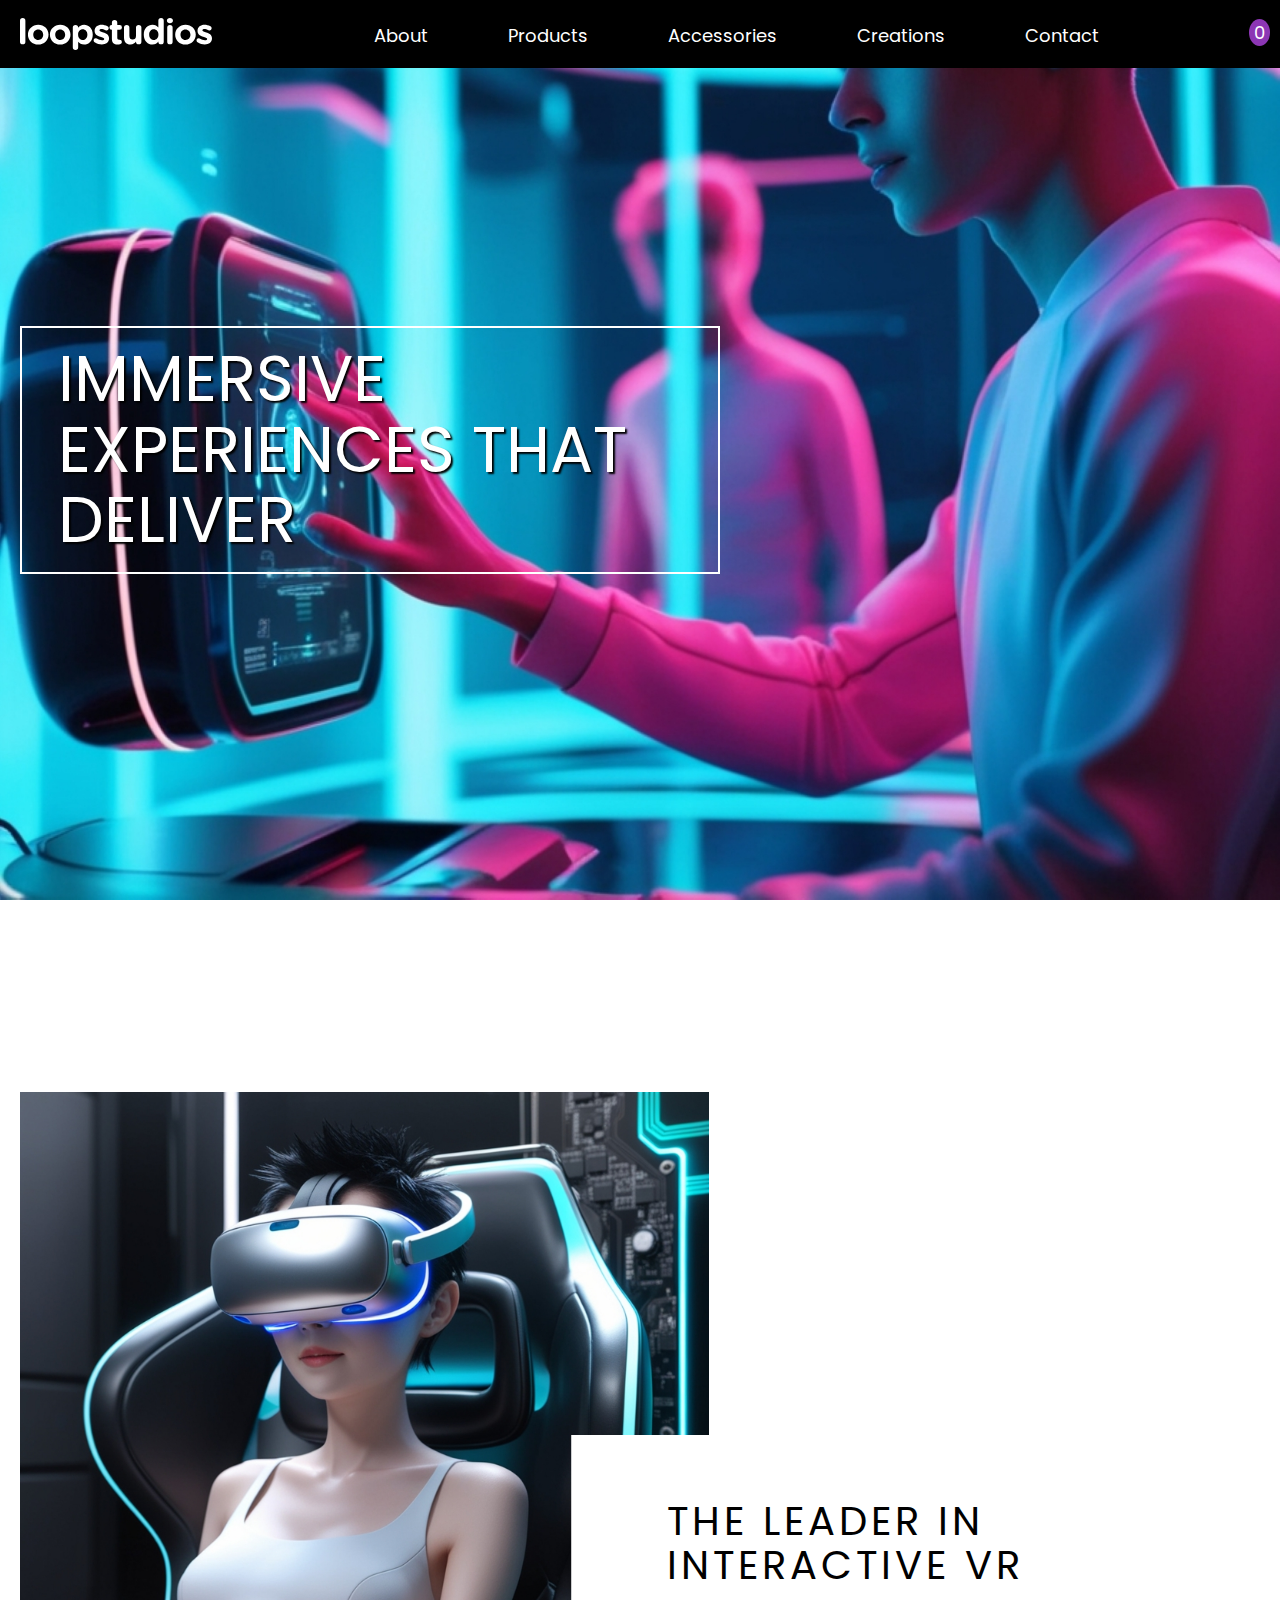
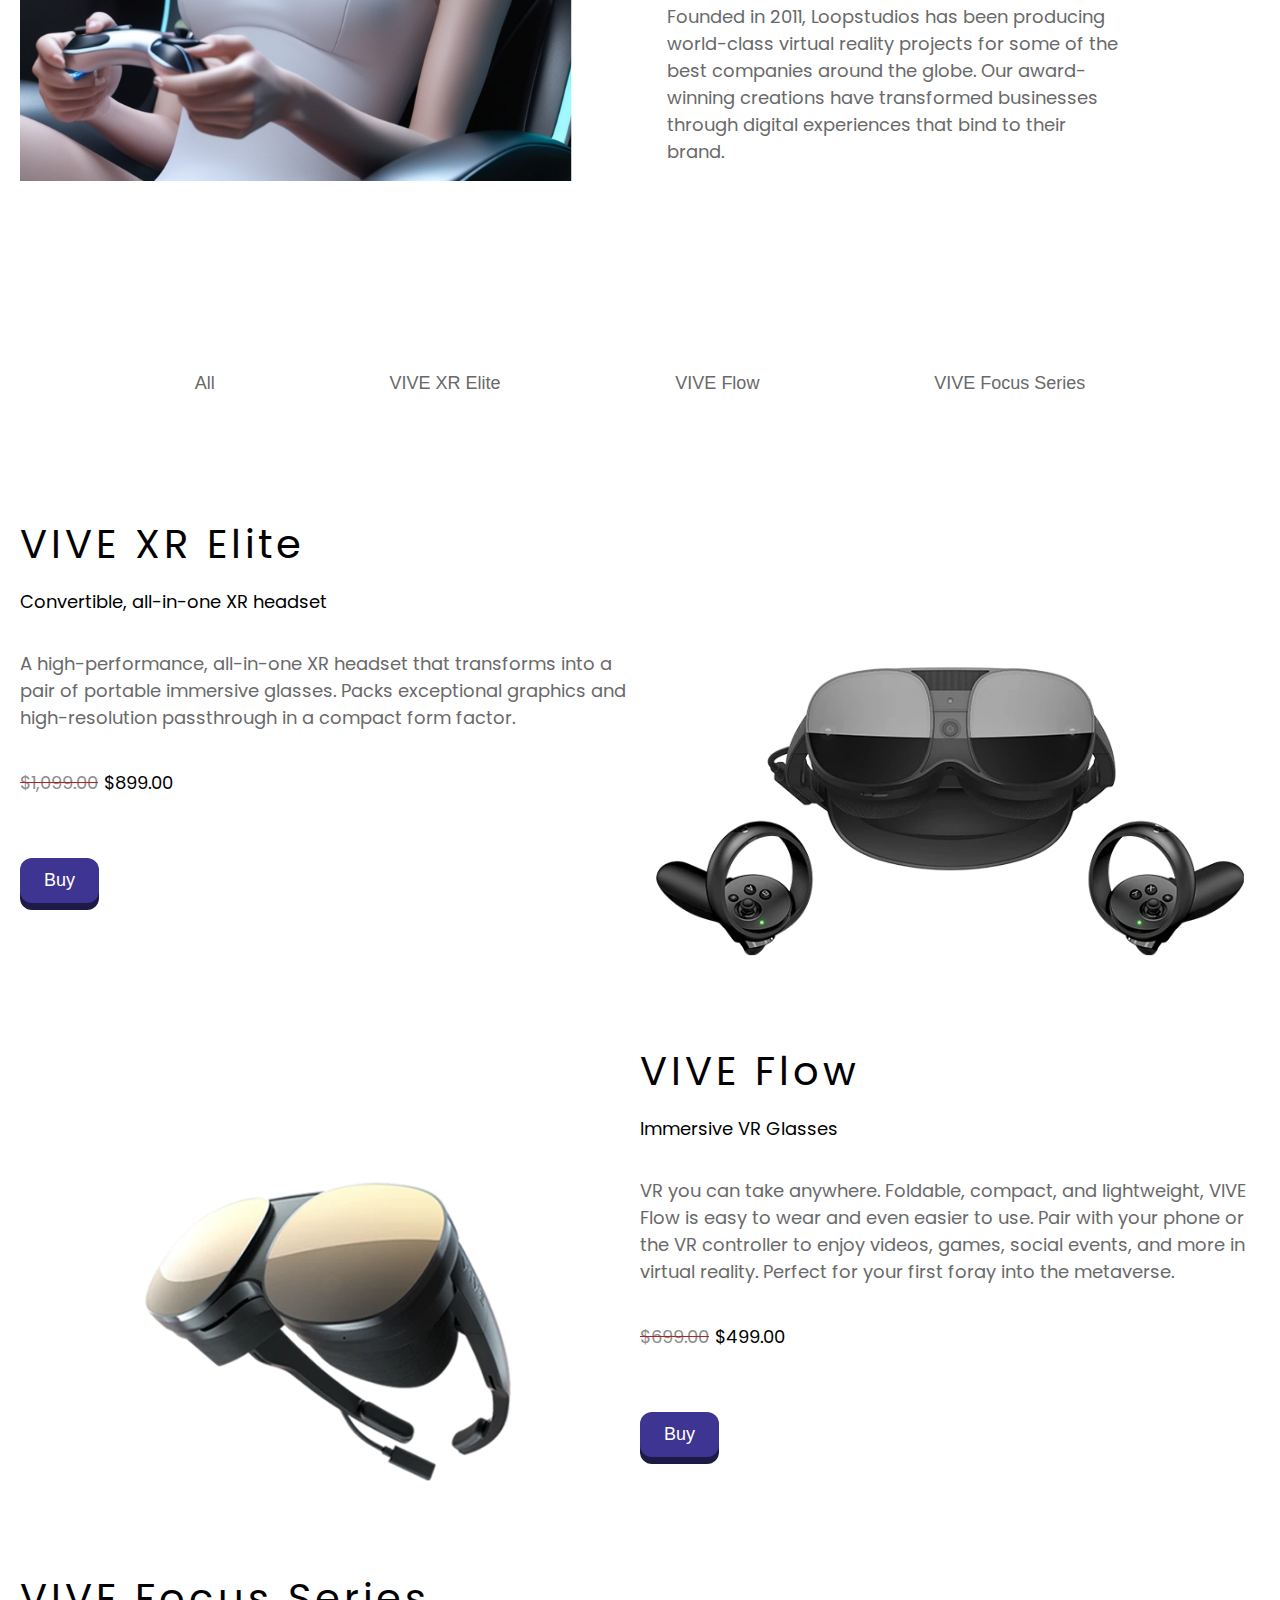
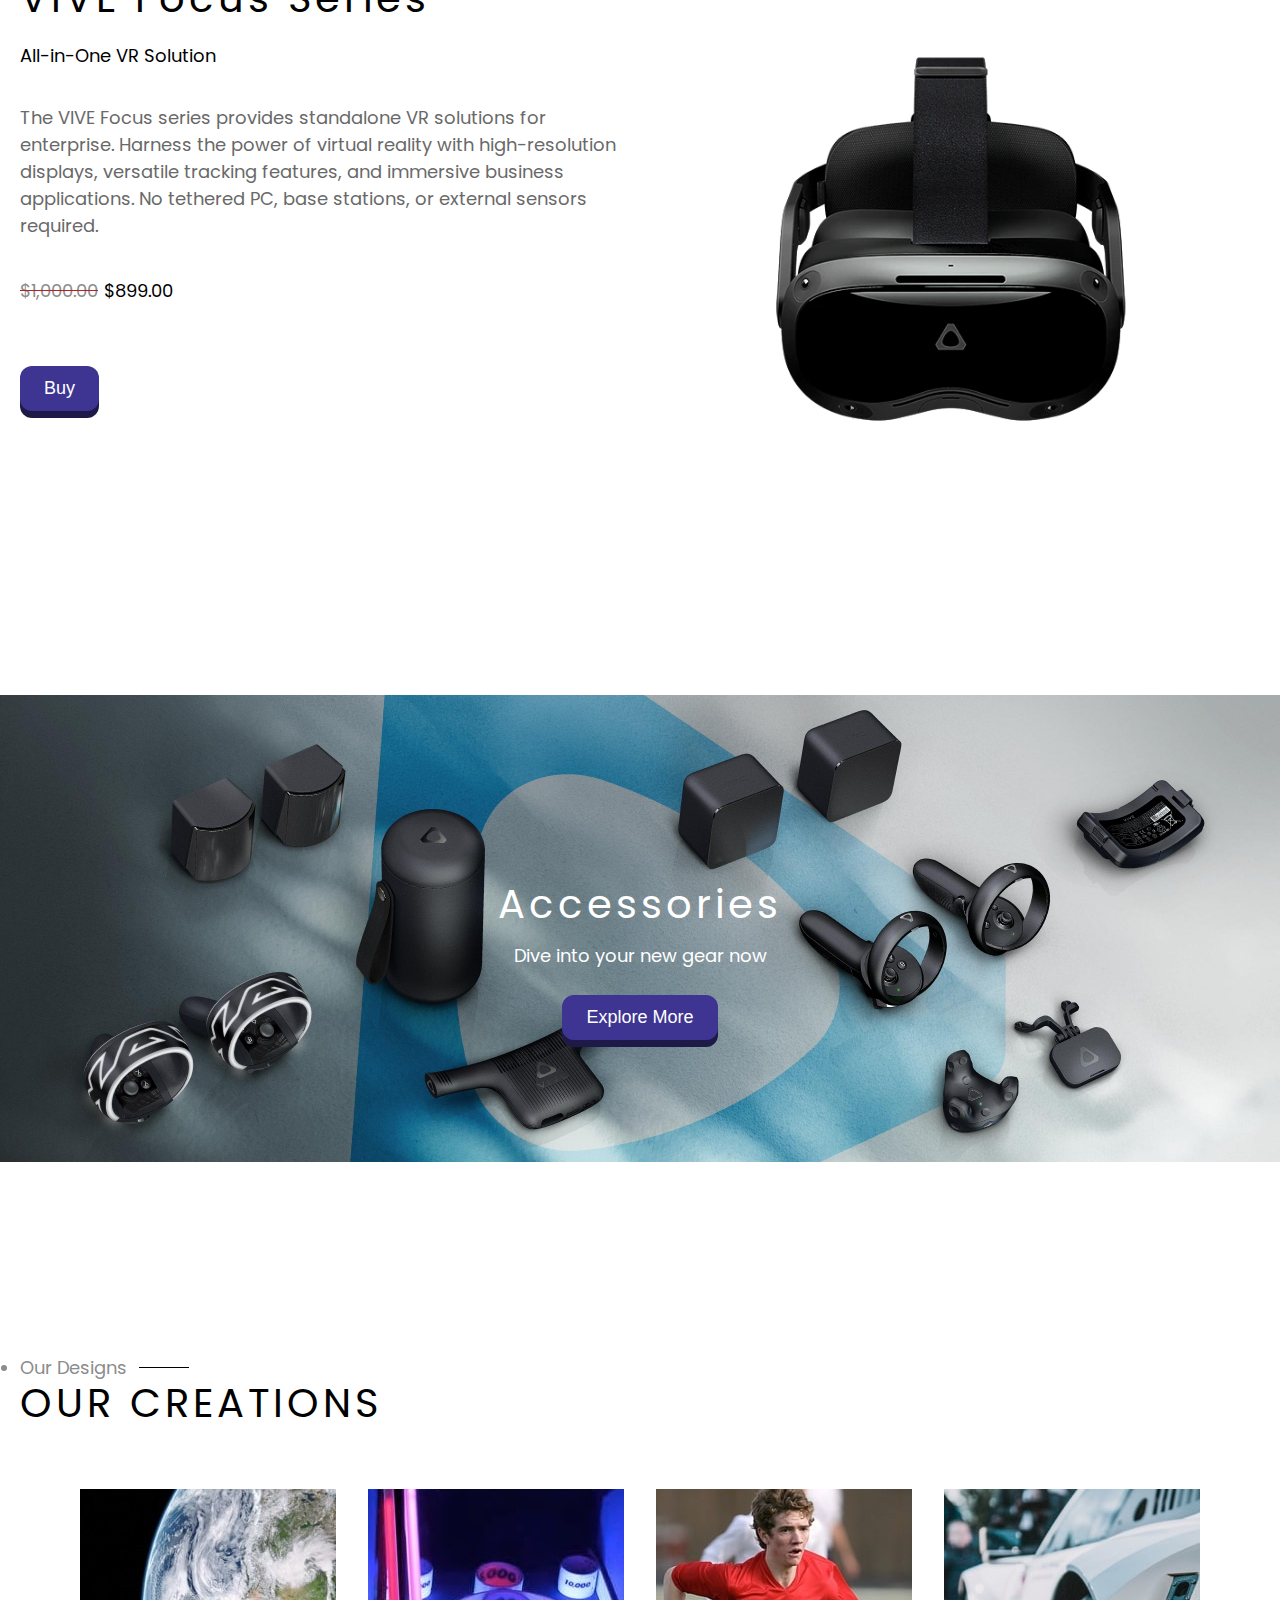
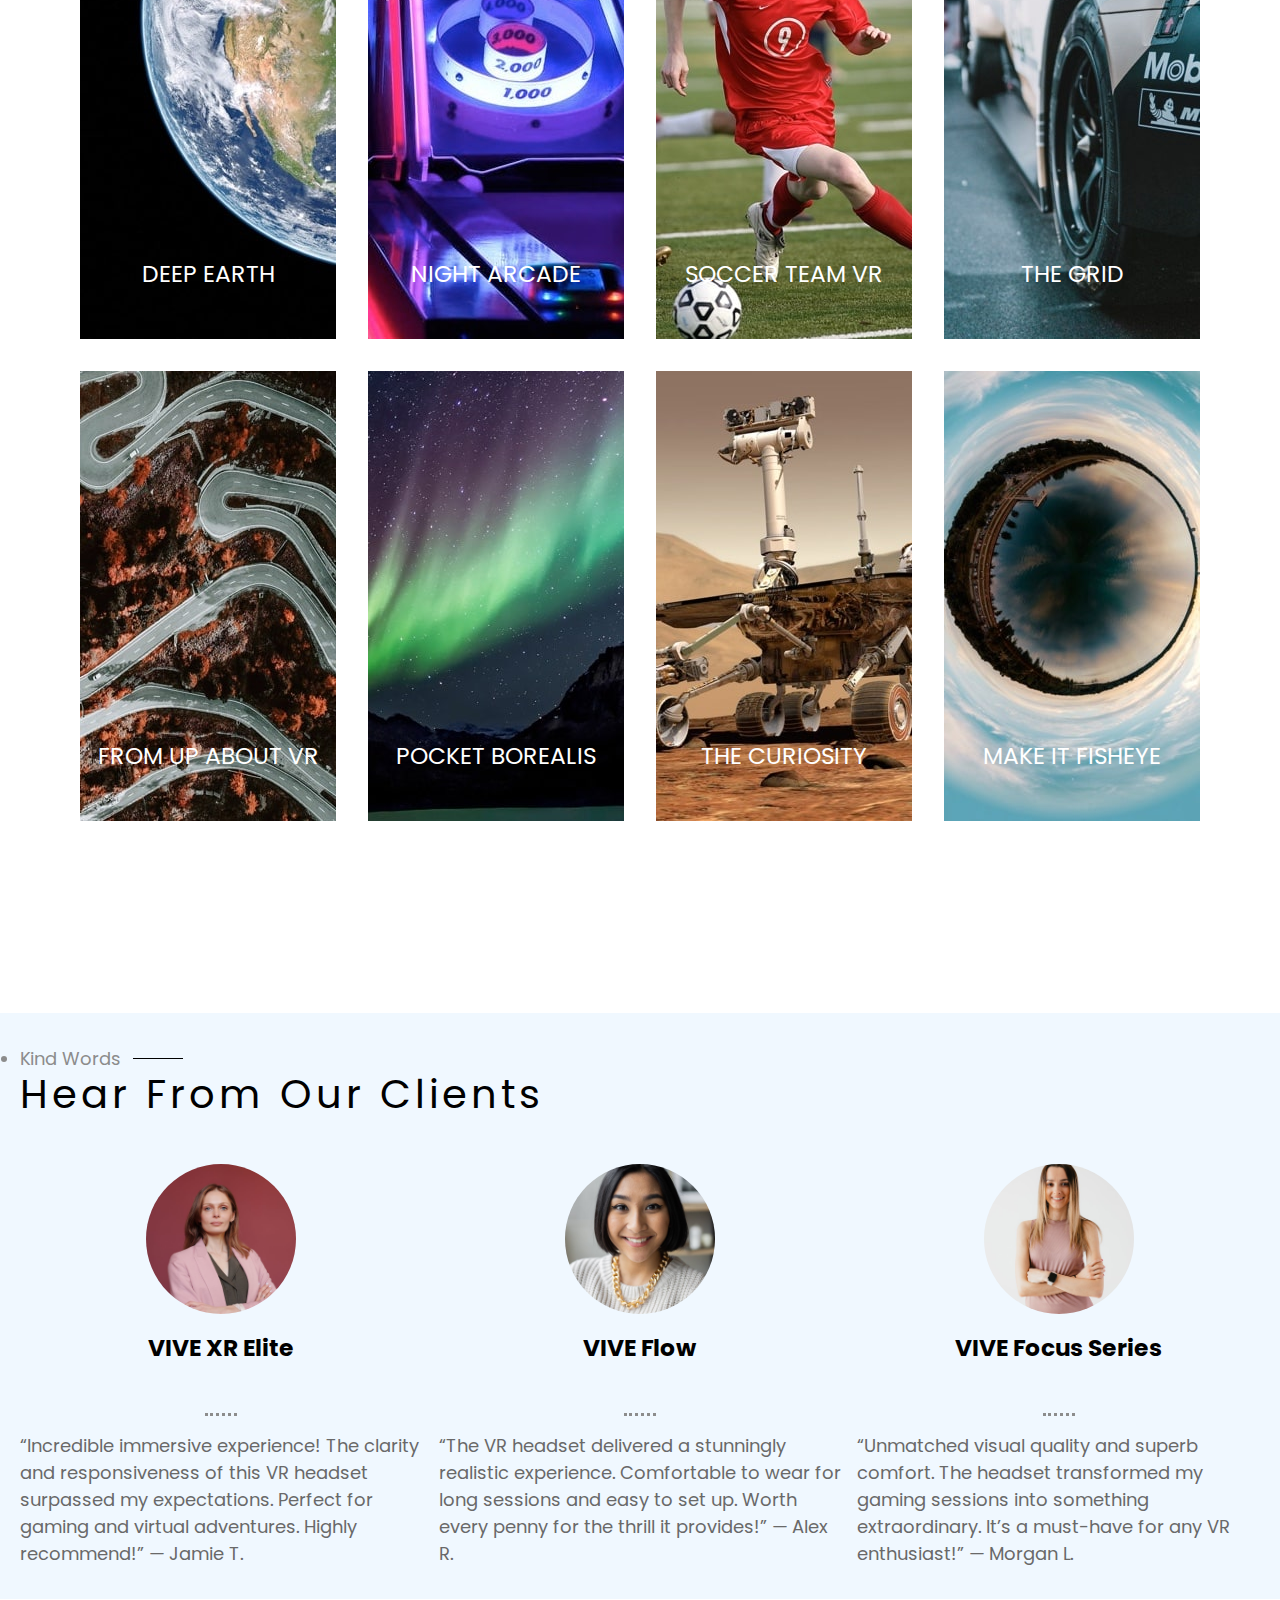
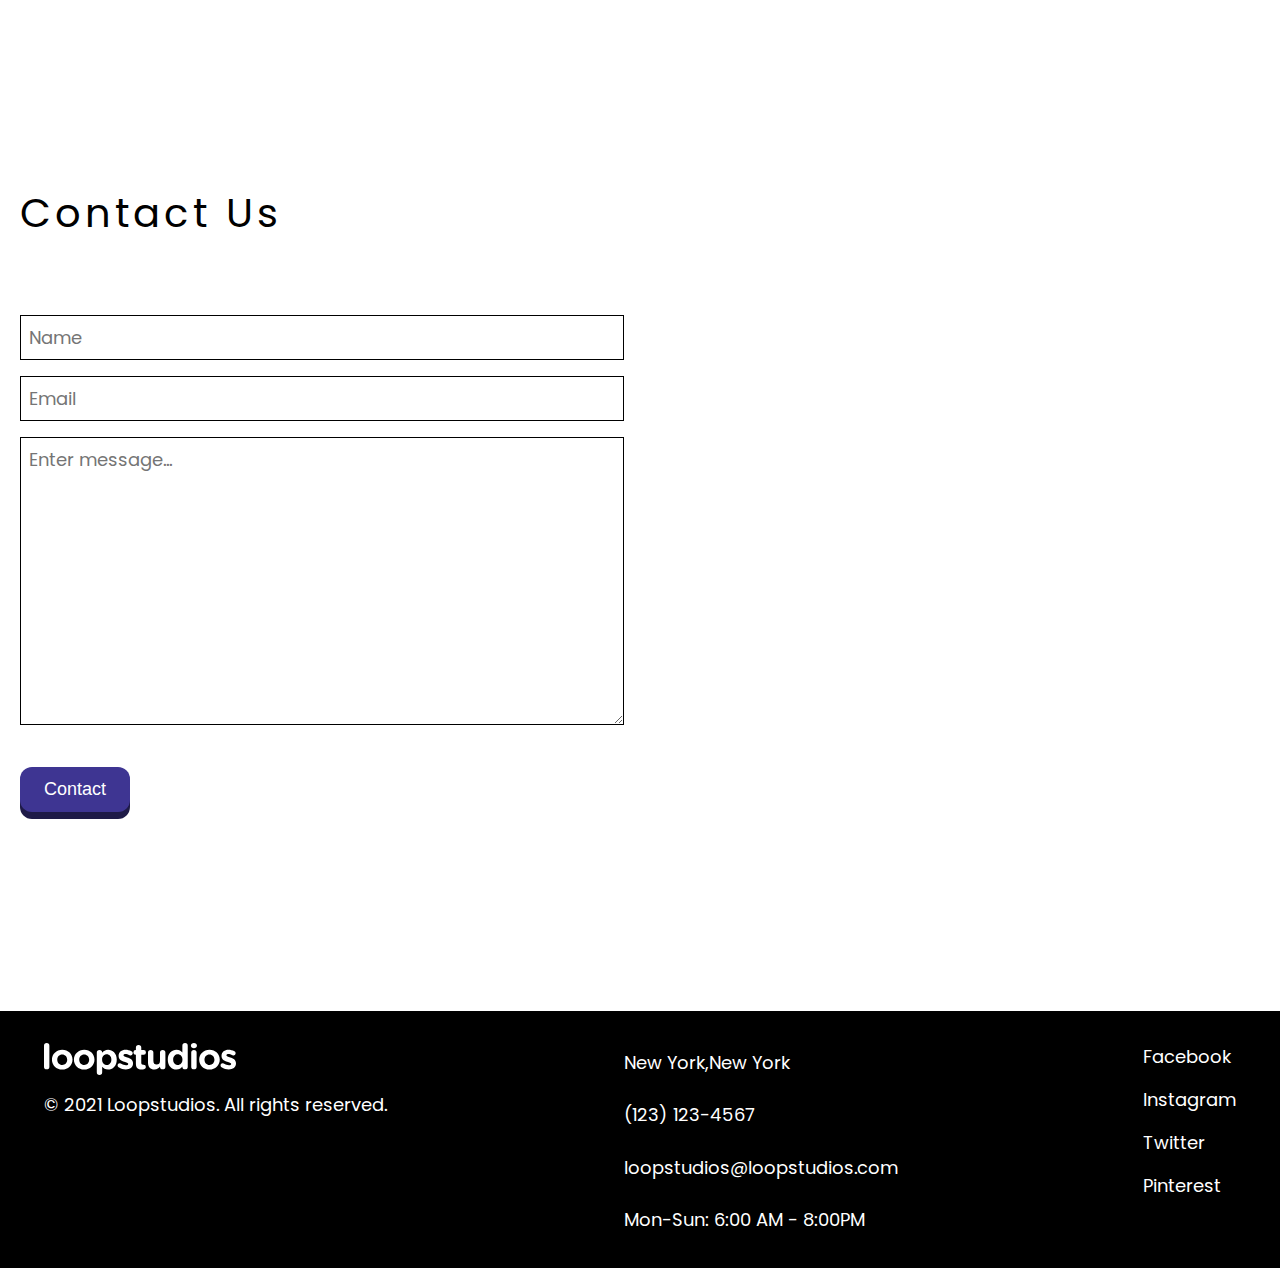
==== commit 43041b5f: "Update product link on nav" ====
--- a/index.html
+++ b/index.html
@@ -48,14 +48,7 @@
           </div>
           <ul class="nav__links ">
             <li class="links"><a href="#about">About</a></li>
-            <li class=" product__link" >Products <i id="dropdown-icon" class="fa-solid fa-angle-down"></i>
-              <ul class="products__show">
-                <li><a href="#products">VIVE XR Elite</a></li>
-                <li><a href="#products">
-                  VIVE Flow</a></li>
-                <li><a href="#products">VIVE Focus Series</a></li>
-              </ul>
-            </li>
+            <li class=" product__link" ><a href="#products">Products</a></li>
             <li class="links"><a href="accessories.html">Accessories</a></li>
             <li class="links"><a href="#creations">Creations</a></li>
             <li class="links"><a href="#contact">Contact</a></li>  
